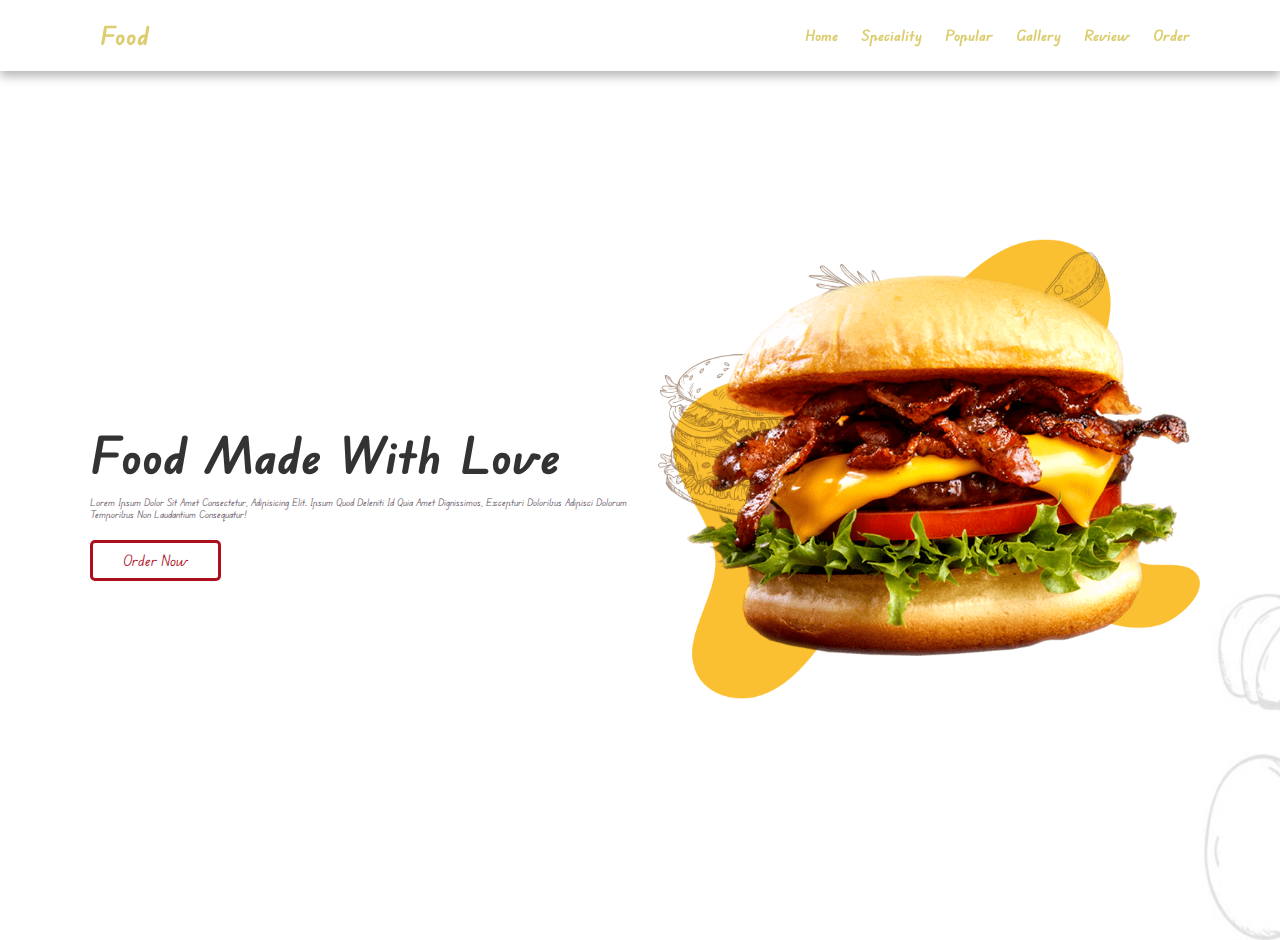
==== index.html @ 442e2ee8 "add home section" ====
<!DOCTYPE html>
<html lang="en">

<head>
    <meta charset="UTF-8">
    <meta http-equiv="X-UA-Compatible" content="IE=edge">
    <meta name="viewport" content="width=device-width, initial-scale=1.0">
    <title>Restaurant</title>
    <!-- css -->
    <link rel="stylesheet" href="./style.css">
    <!-- font awesome -->
    <link rel="stylesheet" href="https://cdnjs.cloudflare.com/ajax/libs/font-awesome/6.1.2/css/all.min.css"
        integrity="sha512-1sCRPdkRXhBV2PBLUdRb4tMg1w2YPf37qatUFeS7zlBy7jJI8Lf4VHwWfZZfpXtYSLy85pkm9GaYVYMfw5BC1A=="
        crossorigin="anonymous" referrerpolicy="no-referrer" />
</head>

<body>

    <!-- header section start -->
    <header>
        <a href="#" class="logo"><i class="fas fa-utensils"> </i>Food</a>

        <div id="menu-bar" class="fas fa-bars "></div>


        <nav class="navbar">
            <a href="#home">Home</a>
            <a href="#Speciality">Speciality</a>
            <a href="#popular">Popular</a>
            <a href="#gallery">Gallery</a>
            <a href="#review">Review</a>
            <a href="#order">Order</a>
        </nav>

    </header>

    <!-- header section end -->
    <!-- home section start -->
    <section class="home" id="home">
        <div class="content">
            <h3>Food Made With Love</h3>
            <p>Lorem ipsum dolor sit amet consectetur, adipisicing elit. Ipsum quod deleniti id quia amet dignissimos,
                excepturi doloribus adipisci dolorum temporibus non laudantium consequatur!</p>
            <a href="#" class="btn">Order Now</a>
        </div>
        <div class="image">
            <img src="./images/home-img.png" alt="Hamberger">
        </div>
    </section>
    <!-- home section end -->
    <script src="./main.js"></script>
</body>

</html>
---- style.css ----
@import url("https://fonts.googleapis.com/css2?family=Edu+VIC+WA+NT+Beginner&display=swap");

:root {
  --red: #ad0e1e;
}

* {
  font-family: "Edu VIC WA NT Beginner", cursive;
  margin: 0;
  padding: 0;
  box-sizing: 0;
  text-decoration: none;
  text-transform: capitalize;
  transition: all 0.5s ease-in-out;
}

*::selection {
  background: var(--red);
  color: #c5c5c5;
}

html {
  font-size: 62.5%;
  overflow-x: hidden;
  scroll-behavior: smooth;
  scroll-padding-top: 5rem;
}

body {
  background: #f0f0f0;
}
section {
  padding: 2rem 7%;
}

.btn {
  display: inline-block;
  padding: 0.8rem 3rem;
  border: 0.3rem solid var(--red);
  color: var(--red);
  cursor: pointer;
  font-size: 1.5rem;
  border-radius: 0.5rem;
  position: relative;
  overflow: hidden;
  z-index: 0;
  margin-top: 1rem;
}

.btn::before {
  content: "";
  position: absolute;
  top: 0;
  right: 0;
  width: 0%;
  height: 100%;
  background: var(--red);
  transition: 0.3s linear;
  z-index: -1;
}

.btn:hover::before {
  width: 100%;
  left: 0;
}

.btn:hover {
  color: rgb(220, 206, 112);
}

header {
  position: fixed;
  top: 0;
  left: 0;
  right: 0;
  z-index: 7;
  display: flex;
  align-items: center;
  justify-content: space-between;
  background: #fff;
  padding: 2rem 7%;
  box-shadow: 0 0.5rem 1rem rgba(0, 0, 0, 0.3);
}

header .logo {
  font-size: 2.5rem;
  font-weight: 800;
  color: rgb(220, 206, 112);
}

header .logo i {
  padding-right: 1rem;
  color: var(--red);
}

header .navbar a {
  font-size: 1.5rem;
  margin-left: 2rem;
  font-weight: 900;
  color: rgb(220, 206, 112);
}

header .navbar a:hover {
  color: var(--red);
}

#menu-bar {
  font-size: 3rem;
  cursor: pointer;
  color: #363636;
  border: 0.1rem solid #666;
  border-radius: 0.3rem;
  padding: 0.1rem 0.2rem;
  display: none;
}

.home {
  display: flex;
  flex-wrap: wrap;
  gap: 1.5rem;
  min-height: 100vh;
  align-items: center;
  background: url(./images/home-bg.jpg) no-repeat;
  background-size: cover;
  background-position: center;
}

.home .content {
  flex: 1 1 40rem;
  padding-top: 6.5rem;
}

.home .image {
  flex: 1 1 40rem;
}

.home .image img {
  width: 100%;
  padding: 1rem;
  animation: float 1.5s linear infinite;
}

@keyframes float {
  0%,
  100% {
    transform: translateY(0rem);
  }
  50% {
    transform: translateY(4rem);
  }
}
.home .content h3 {
  font-size: 5rem;
  color: #333;
}
.home .content p {
  font-size: 1.5 rem;
  color: #656;
  padding: 1rem 0;
}

/* dark mnue start*/
.bg-black {
  background: #333 !important;
}

/* dark mnue start*/

/* media queries */
@media (max-width: 991px) {
  html {
    font-size: 55%;
  }
  header {
    padding: 2rem;
  }
  selection {
    padding: 2rem;
  }
}
@media (max-width: 768px) {
  #menu-bar {
    display: initial;
  }
  header .navbar {
    position: absolute;
    top: 100%;
    left: 0;
    right: 0;
    background: #b7b7b7;
    border-top: 0.1rem solid rgba(245, 245, 245, 0.3);
    clip-path: polygon(0 0, 100% 0, 100% 0, 0 0);
  }
  header .navbar.active {
    clip-path: polygon(0 0, 100% 0, 100% 100%, 0% 100%);
  }
  header .navbar a {
    margin: 1.5rem;
    padding: 1.5rem;
    display: block;
    border: 0.2rem solid rgba(0, 0, 0, 0.3);
    border-left: 0.5rem solid var(--red);
    background: #fff;
  }
}

@media (max-width: 400px) {
  html {
    font-size: 50%;
  }
}
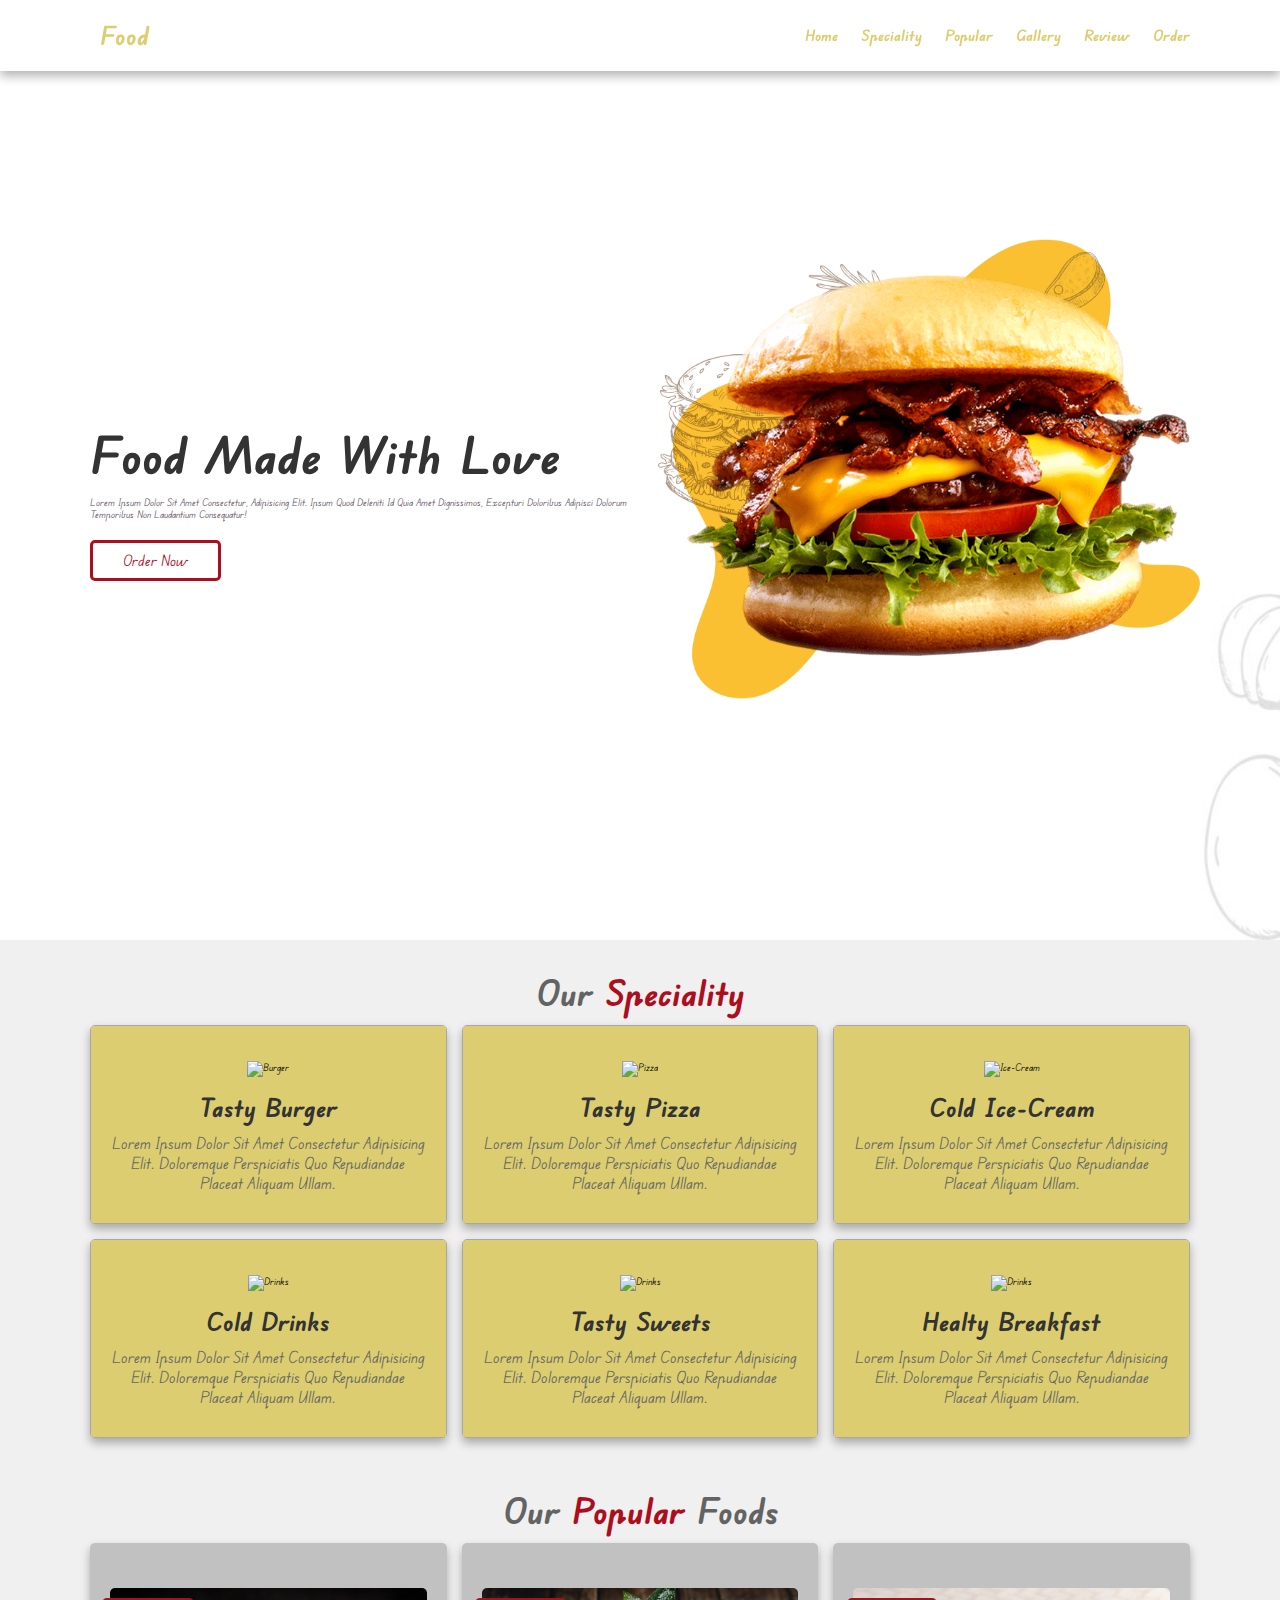
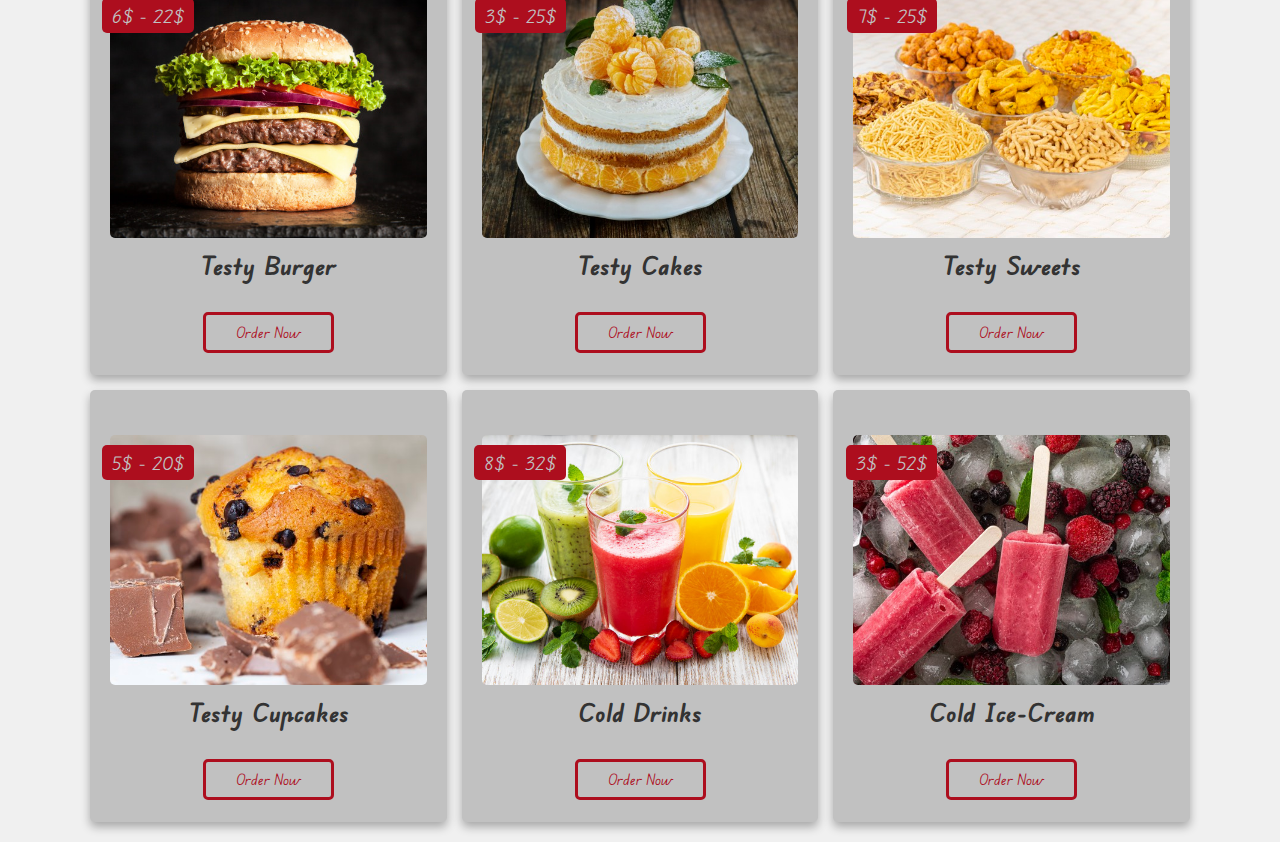
==== commit be68a802: "add popular and image 's" ====
--- a/index.html
+++ b/index.html
@@ -30,6 +30,7 @@
             <a href="#gallery">Gallery</a>
             <a href="#review">Review</a>
             <a href="#order">Order</a>
+            <!-- <a href="#order">Resepi</a> -->
         </nav>
 
     </header>
@@ -48,6 +49,157 @@
         </div>
     </section>
     <!-- home section end -->
+    <!-- Speciality section start -->
+    <section class="Speciality" id="Speciality">
+        <h1 class="heading">Our <span>Speciality</span></h1>
+        <div class="box-container">
+            <div class="box">
+                <img class="image" src="./images/s-img-1.jpg" alt="Burger">
+                <div class="content">
+                    <img src="./images/s-1.png" alt="Burger">
+                    <h3>Tasty Burger</h3>
+                    <p>Lorem ipsum dolor sit amet consectetur adipisicing elit. Doloremque perspiciatis quo repudiandae
+                        placeat aliquam ullam.</p>
+                </div>
+            </div>
+            <div class="box">
+                <img class="image" src="./images/s-img-2.jpg" alt="Pizza">
+                <div class="content">
+                    <img src="./images/s-2.png" alt="Pizza">
+                    <h3>Tasty Pizza</h3>
+                    <p>Lorem ipsum dolor sit amet consectetur adipisicing elit. Doloremque perspiciatis quo repudiandae
+                        placeat aliquam ullam.</p>
+                </div>
+            </div>
+            <div class="box">
+                <img class="image" src="./images/s-img-3.jpg" alt="Ice-Cream">
+                <div class="content">
+                    <img src="./images/s-3.png" alt="Ice-Cream">
+                    <h3>Cold Ice-Cream</h3>
+                    <p>Lorem ipsum dolor sit amet consectetur adipisicing elit. Doloremque perspiciatis quo repudiandae
+                        placeat aliquam ullam.</p>
+                </div>
+            </div>
+            <div class="box">
+                <img class="image" src="./images/s-img-4.jpg" alt="Drinks">
+                <div class="content">
+                    <img src="./images/s-4.png" alt="Drinks">
+                    <h3>Cold Drinks</h3>
+                    <p>Lorem ipsum dolor sit amet consectetur adipisicing elit. Doloremque perspiciatis quo repudiandae
+                        placeat aliquam ullam.</p>
+                </div>
+            </div>
+            <div class="box">
+                <img class="image" src="./images/s-img-5.jpg" alt="Drinks">
+                <div class="content">
+                    <img src="./images/s-5.png" alt="Drinks">
+                    <h3>Tasty Sweets</h3>
+                    <p>Lorem ipsum dolor sit amet consectetur adipisicing elit. Doloremque perspiciatis quo
+                        repudiandae
+                        placeat aliquam ullam.</p>
+                </div>
+            </div>
+            <div class="box">
+                <img class="image" src="./images/s-img-6.jpg" alt="Drinks">
+                <div class="content">
+                    <img src="./images/s-6.png" alt="Drinks">
+                    <h3>Healty Breakfast</h3>
+                    <p>Lorem ipsum dolor sit amet consectetur adipisicing elit. Doloremque perspiciatis quo
+                        repudiandae
+                        placeat aliquam ullam.</p>
+                </div>
+            </div>
+
+    </section>
+    <!-- Speciality section end -->
+    <!-- Popular section start -->
+
+    <section class="popular" id="pupolar">
+        <h1 class="heading"> Our <span> Popular </span> Foods</h1>
+        <div class="box-container">
+            <div class="box">
+                <span class="price"> 6$ - 22$</span>
+                <img src="./images/p-1.jpg" alt="Burger">
+                <h3>Testy Burger</h3>
+                <div class="stars">
+                    <i class="fas fa-star"></i>
+                    <i class="fas fa-star"></i>
+                    <i class="fas fa-star"></i>
+                    <i class="far fa-star"></i>
+                    <i class="far fa-star"></i>
+                </div>
+                <a href="#" class="btn">Order Now</a>
+            </div>
+            <div class="box">
+                <span class="price"> 3$ - 25$</span>
+                <img src="./images/p-2.jpg" alt="Burger">
+                <h3>Testy Cakes</h3>
+                <div class="stars">
+                    <i class="fas fa-star"></i>
+                    <i class="fas fa-star"></i>
+                    <i class="fas fa-star"></i>
+                    <i class="fas fa-star"></i>
+                    <i class="fas fa-star"></i>
+                </div>
+                <a href="#" class="btn">Order Now</a>
+            </div>
+            <div class="box">
+                <span class="price"> 7$ - 25$</span>
+                <img src="./images/p-3.jpg" alt="Burger">
+                <h3>Testy Sweets</h3>
+                <div class="stars">
+                    <i class="fas fa-star"></i>
+                    <i class="fas fa-star"></i>
+                    <i class="fas fa-star"></i>
+                    <i class="fas fa-star"></i>
+                    <i class="far fa-star"></i>
+                </div>
+                <a href="#" class="btn">Order Now</a>
+            </div>
+            <div class="box">
+                <span class="price"> 5$ - 20$</span>
+                <img src="./images/p-4.jpg" alt="Burger">
+                <h3>Testy Cupcakes</h3>
+                <div class="stars">
+                    <i class="fas fa-star"></i>
+                    <i class="fas fa-star"></i>
+                    <i class="fas fa-star"></i>
+                    <i class="fas fa-star"></i>
+                    <i class="far fa-star"></i>
+                </div>
+                <a href="#" class="btn">Order Now</a>
+            </div>
+            <div class="box">
+                <span class="price"> 8$ - 32$</span>
+                <img src="./images/p-5.jpg" alt="Burger">
+                <h3>Cold Drinks</h3>
+                <div class="stars">
+                    <i class="fas fa-star"></i>
+                    <i class="fas fa-star"></i>
+                    <i class="fas fa-star"></i>
+                    <i class="fas fa-star"></i>
+                    <i class="fas fa-star"></i>
+                </div>
+                <a href="#" class="btn">Order Now</a>
+            </div>
+            <div class="box">
+                <span class="price"> 3$ - 52$</span>
+                <img src="./images/p-6.jpg" alt="Burger">
+                <h3>Cold Ice-cream</h3>
+                <div class="stars">
+                    <i class="fas fa-star"></i>
+                    <i class="fas fa-star"></i>
+                    <i class="fas fa-star"></i>
+                    <i class="fas fa-star"></i>
+                    <i class="fas fa-star"></i>
+                </div>
+                <a href="#" class="btn">Order Now</a>
+            </div>
+        </div>
+    </section>
+
+
+    <!-- Popular section end -->
     <script src="./main.js"></script>
 </body>
 
--- a/style.css
+++ b/style.css
@@ -33,6 +33,16 @@
   padding: 2rem 7%;
 }
 
+.heading {
+  text-align: center;
+  font-size: 3.5rem;
+  padding: 1rem;
+  color: #636363;
+}
+
+.heading span {
+  color: var(--red);
+}
 .btn {
   display: inline-block;
   padding: 0.8rem 3rem;
@@ -166,6 +176,104 @@
 
 /* dark mnue start*/
 
+.Speciality .box-container {
+  display: flex;
+  flex-wrap: wrap;
+  gap: 1.5em;
+}
+
+.Speciality .box-container .box {
+  flex: 1 1 30rem;
+  position: relative;
+  overflow: hidden;
+  box-shadow: 0 0.5rem 1rem rgba(0, 0, 0, 0.3);
+  border: 0.1rem solid rgba(0, 0, 0, 0.3);
+  cursor: pointer;
+  border-radius: 0.5rem;
+}
+
+.Speciality .box-container .box .image {
+  height: 100%;
+  width: 100%;
+  object-fit: cover;
+  position: absolute;
+  top: -100%;
+  left: 0;
+}
+
+.Speciality .box-container .box .content {
+  text-align: center;
+  background: rgb(220, 206, 112);
+  padding: 2rem;
+}
+
+.Speciality .box-container .box .content img {
+  margin: 1.5rem 0;
+}
+
+.Speciality .box-container .box .content h3 {
+  font-size: 2.5rem;
+  color: #333;
+}
+
+.Speciality .box-container .box .content p {
+  font-size: 1.6rem;
+  color: #666;
+  padding: 1rem 0;
+}
+
+.Speciality .box-container .box:hover .image {
+  top: 0;
+}
+
+.Speciality .box-container .box:hover .content {
+  transform: translateY(100%);
+}
+
+.popular .box-container {
+  display: flex;
+  flex-wrap: wrap;
+  gap: 1.5rem;
+}
+
+.popular .box-container .box {
+  padding: 2rem;
+  background: #c1c1c1;
+  box-shadow: 0 0.5rem 1rem rgba(0, 0, 0, 0.3);
+  border-radius: 0.5rem;
+  text-align: center;
+  flex: 1 1 30rem;
+}
+
+.popular .box-container .box img {
+  height: 25rem;
+  object-fit: cover;
+  width: 100%;
+  border-radius: 0.5rem;
+}
+
+.popular .box-container .box .price {
+  position: relative;
+  top: 4rem;
+  left: -12rem;
+  background-color: var(--red);
+  color: #c1c1c1;
+  font-size: 2rem;
+  padding: 0.5rem 1rem;
+  border-radius: 0.5rem;
+}
+
+.popular .box-container .box h3 {
+  color: #333;
+  font-size: 2.5rem;
+  padding-top: 1rem;
+}
+
+.popular .box-container .box .stars .fas {
+  color: gold;
+  font-size: 1.7rem;
+  padding: 1rem 0.1rem;
+}
 /* media queries */
 @media (max-width: 991px) {
   html {
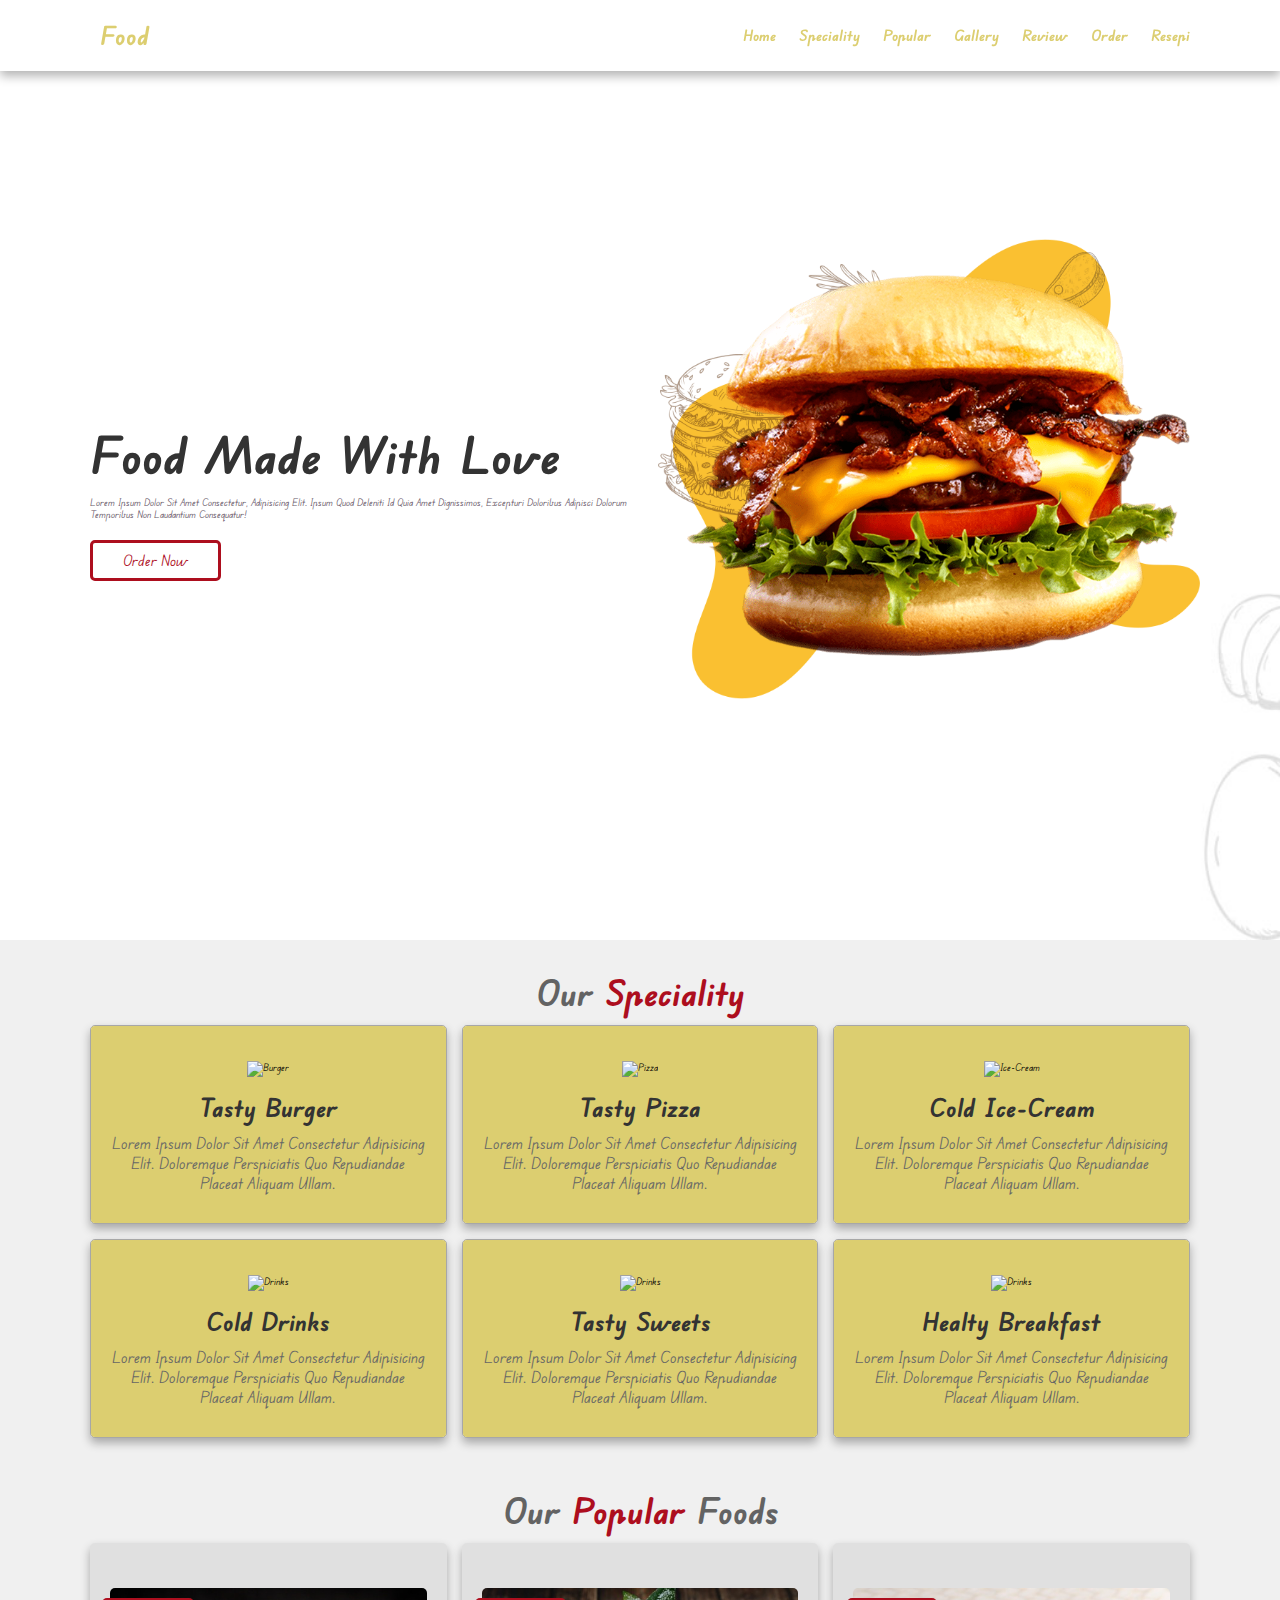
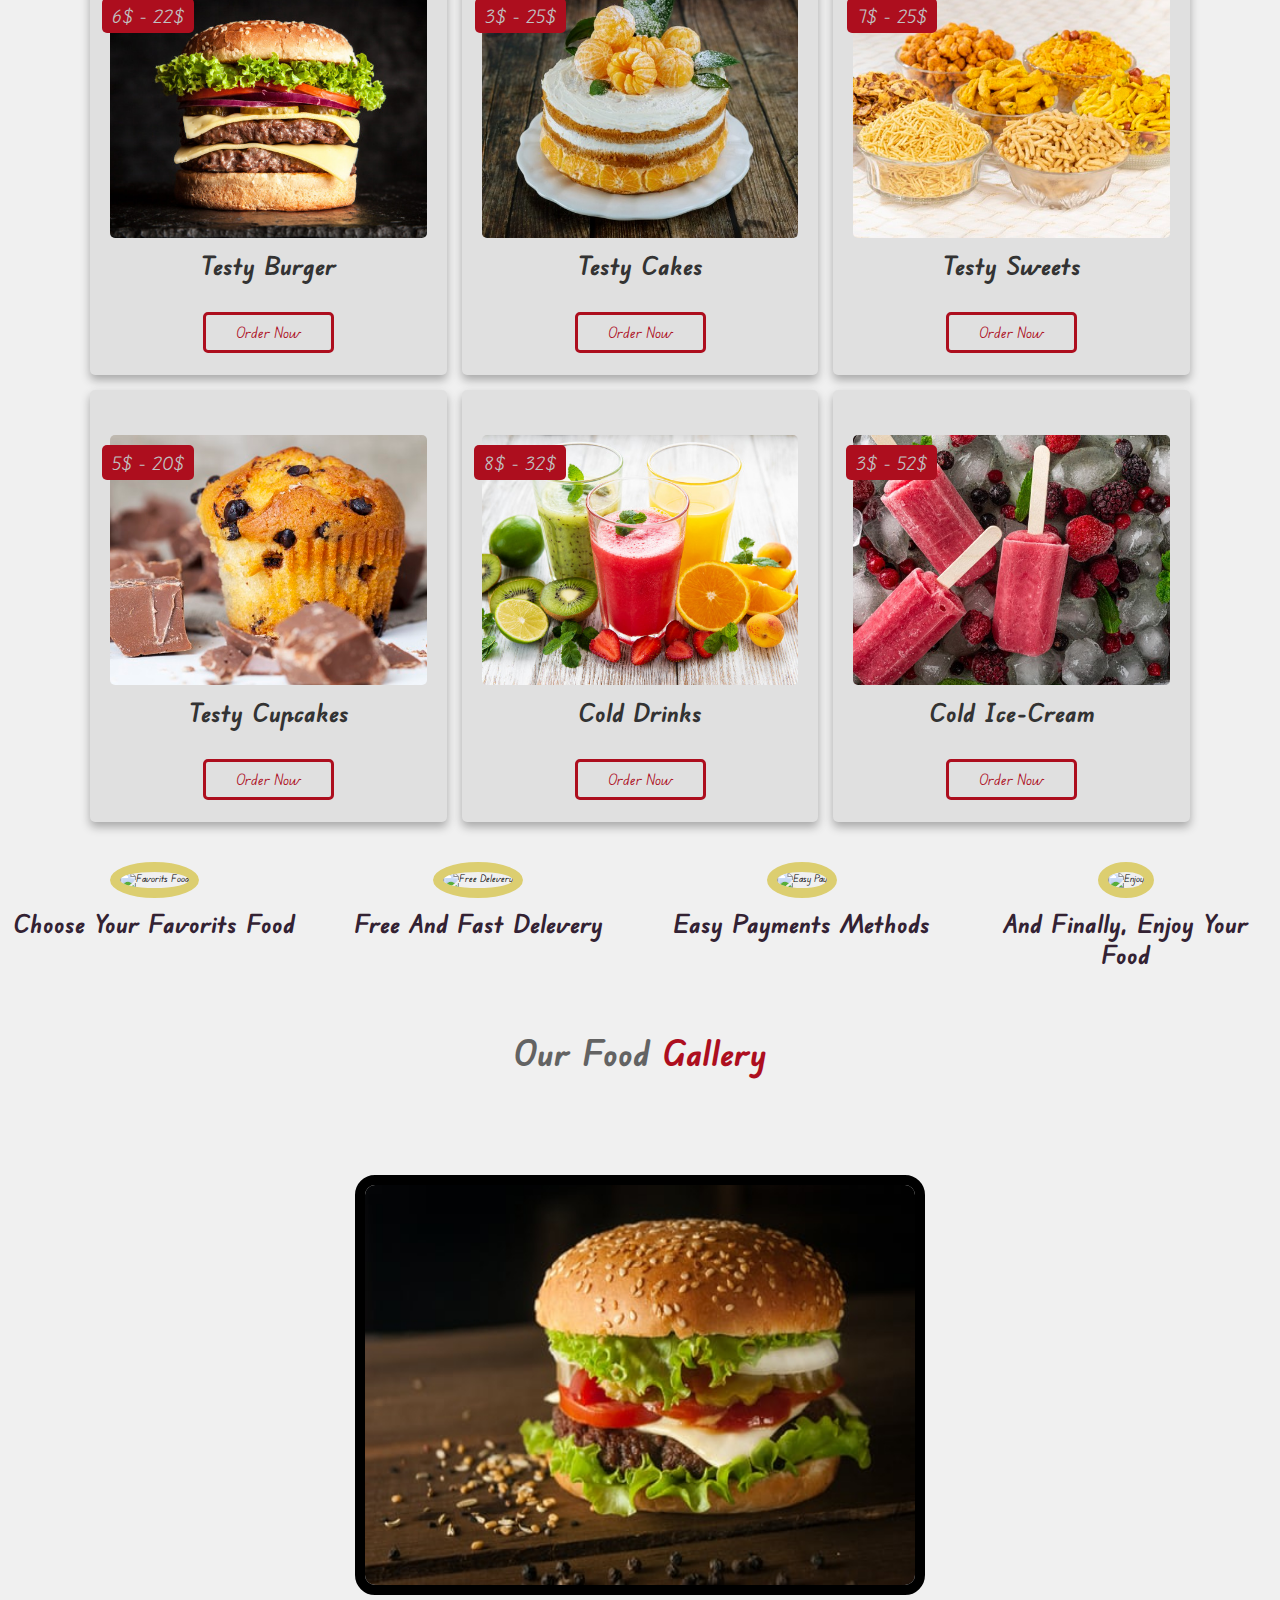
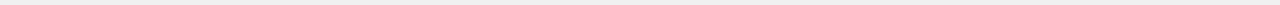
==== commit dcc86f6b: "Merge pull request #6 from mehdisheikhbaqeri/gallery" ====
--- a/index.html
+++ b/index.html
@@ -30,7 +30,7 @@
             <a href="#gallery">Gallery</a>
             <a href="#review">Review</a>
             <a href="#order">Order</a>
-            <!-- <a href="#order">Resepi</a> -->
+            <a href="#resepi">Resepi</a>
         </nav>
 
     </header>
@@ -197,9 +197,48 @@
             </div>
         </div>
     </section>
-
-
     <!-- Popular section end -->
+    <!-- steps section starts -->
+    <section class="steps">
+        <div class="box">
+            <img src="./images/step-1.jpg" alt="Favorits Food">
+            <h3>Choose Your Favorits Food</h3>
+        </div>
+        <div class="box">
+            <img src="./images/step-2.jpg" alt="Free Delevery">
+            <h3>Free and Fast Delevery</h3>
+        </div>
+        <div class="box">
+            <img src="./images/step-3.jpg" alt="Easy Pay">
+            <h3>Easy Payments methods</h3>
+        </div>
+        <div class="box">
+            <img src="./images/step-4.jpg" alt="Enjoy">
+            <h3>And Finally, Enjoy Your Food</h3>
+        </div>
+    </section>
+
+    <!-- steps section end -->
+    <!-- Gallery section start  -->
+
+    <section class="gallery" id="gallery">
+        <div class="box-slider">
+            <h1 class="heading"> Our Food<span> Gallery</span></h1>
+            <div class="content">
+                <div class="container-slider">
+                    <div class="slider">
+                        <div class="slider-item active">
+                            <img src="./images/g-1.jpg" class=" Gallery" />
+                        </div>
+                        <button type="button" class="prev"><i class="fas fa-chevron-left"></i></button>
+                        <button type="button" class="next"><i class="fas fa-chevron-right"></i></button>
+                    </div>
+                </div>
+            </div>
+        </div>
+    </section>
+
+    <!-- Gallery section end  -->
     <script src="./main.js"></script>
 </body>
 
--- a/style.css
+++ b/style.css
@@ -238,7 +238,7 @@
 
 .popular .box-container .box {
   padding: 2rem;
-  background: #c1c1c1;
+  background: rgb(224, 224, 224);
   box-shadow: 0 0.5rem 1rem rgba(0, 0, 0, 0.3);
   border-radius: 0.5rem;
   text-align: center;
@@ -274,6 +274,101 @@
   font-size: 1.7rem;
   padding: 1rem 0.1rem;
 }
+
+.steps {
+  display: flex;
+  flex-wrap: wrap;
+  gap: 1.5rem;
+  padding: 1rem 0;
+}
+
+.steps .box {
+  flex: 1 1 25rem;
+  padding: 1rem;
+  text-align: center;
+}
+
+.steps .box img {
+  border-radius: 50%;
+  border: 1rem solid rgb(220, 206, 112);
+}
+
+.steps .box h3 {
+  font-size: 2.5rem;
+  color: #323;
+  padding: 1rem 0;
+}
+
+.container-slider {
+  width: 100%;
+  height: 50rem;
+  display: flex;
+  justify-content: center;
+}
+
+.slider {
+  width: 50%;
+  height: 80%;
+  display: flex;
+  position: relative;
+  z-index: 3;
+  top: 20%;
+  border-radius: 10px;
+  outline: 10px solid rgb(0, 0, 0);
+  overflow: hidden;
+}
+.slider-item,
+.slider-item img {
+  width: 100%;
+  height: 100%;
+  border-radius: 4px;
+}
+
+.slider-item {
+  display: none;
+  animation: fade 230ms;
+}
+@keyframes fade {
+  0% {
+    opacity: 0;
+    transform: scale(1.5, 1.5);
+  }
+  100% {
+    opacity: 1;
+    transform: scale(1);
+  }
+}
+
+.active {
+  display: block;
+}
+.prev,
+.next {
+  position: absolute;
+  z-index: 10;
+  height: 100%;
+  width: 40px;
+  background-color: transparent;
+  font-size: 23px;
+  color: rgba(255, 255, 255, 0.5);
+  border: none;
+  outline: none;
+  transition: all 230ms ease;
+  cursor: pointer;
+}
+.prev:hover {
+  background-color: rgba(255, 255, 255, 0.01);
+}
+.next:hover {
+  background-color: rgba(255, 255, 255, 0.15);
+}
+.prev {
+  left: 0;
+}
+.next {
+  right: 0;
+}
+
 /* media queries */
 @media (max-width: 991px) {
   html {
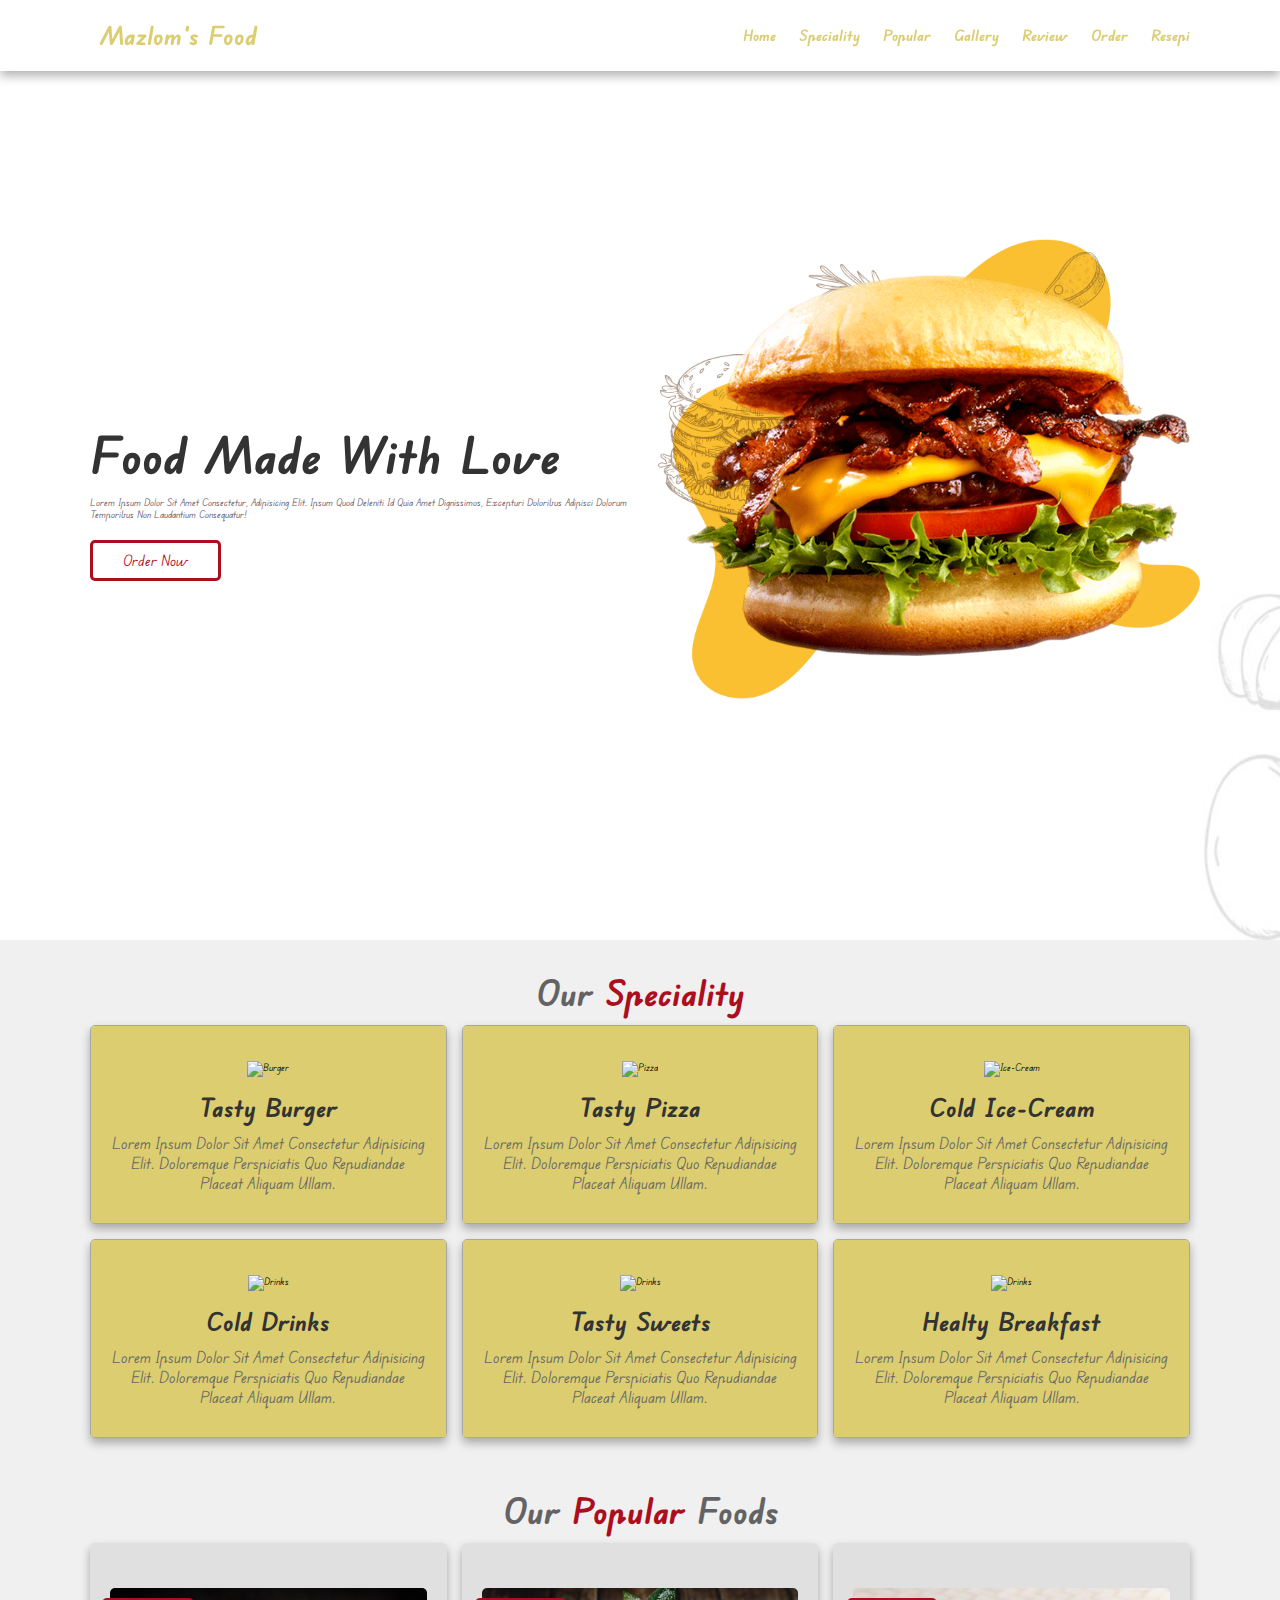
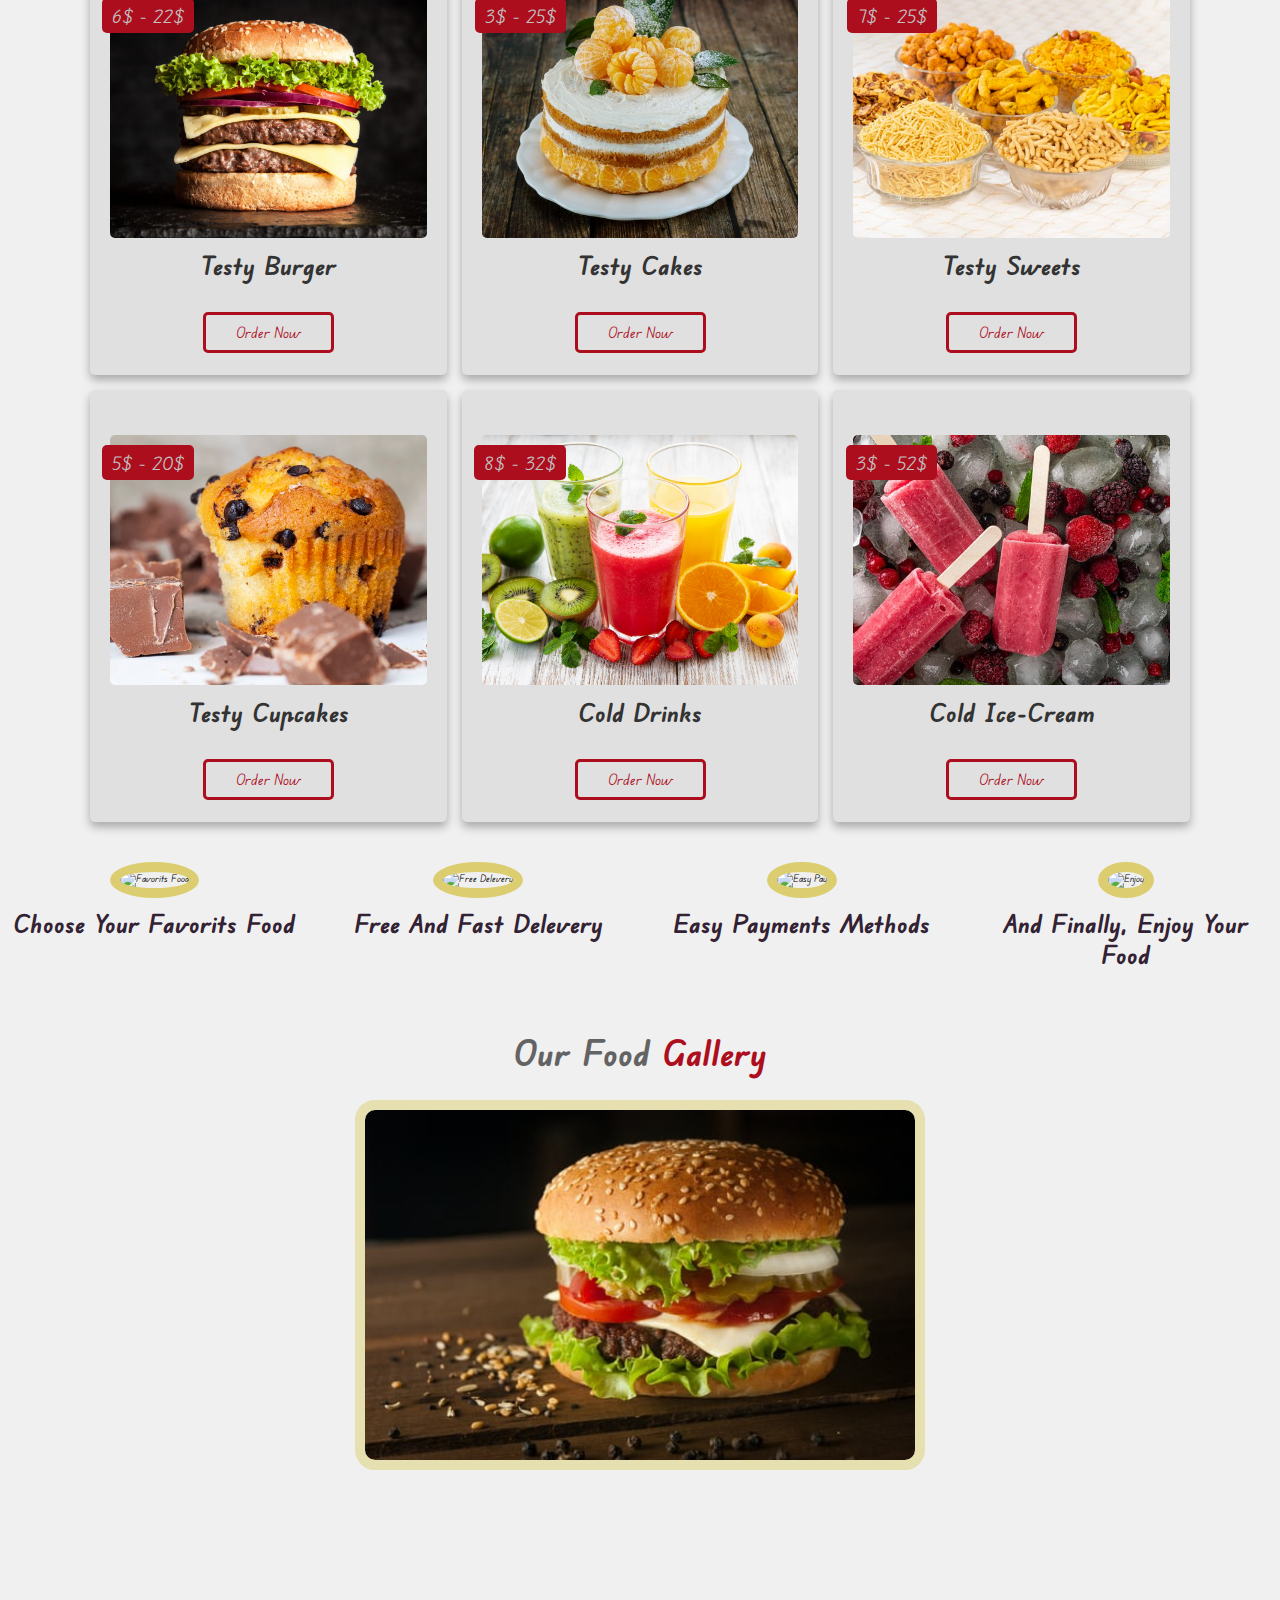
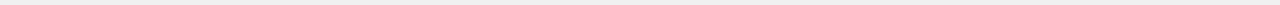
==== commit a3c74cfe: "edit" ====
--- a/index.html
+++ b/index.html
@@ -18,7 +18,7 @@
 
     <!-- header section start -->
     <header>
-        <a href="#" class="logo"><i class="fas fa-utensils"> </i>Food</a>
+        <a href="#" class="logo"><i class="fas fa-utensils"> </i>Mazlom's Food</a>
 
         <div id="menu-bar" class="fas fa-bars "></div>
 
@@ -26,7 +26,7 @@
         <nav class="navbar">
             <a href="#home">Home</a>
             <a href="#Speciality">Speciality</a>
-            <a href="#popular">Popular</a>
+            <a href="#pupolar">Popular</a>
             <a href="#gallery">Gallery</a>
             <a href="#review">Review</a>
             <a href="#order">Order</a>
--- a/style.css
+++ b/style.css
@@ -308,13 +308,14 @@
 
 .slider {
   width: 50%;
-  height: 80%;
+  height: 70%;
   display: flex;
   position: relative;
+
   z-index: 3;
-  top: 20%;
+  top: 5%;
   border-radius: 10px;
-  outline: 10px solid rgb(0, 0, 0);
+  outline: 10px solid rgba(220, 206, 112, 0.5);
   overflow: hidden;
 }
 .slider-item,
@@ -356,10 +357,9 @@
   transition: all 230ms ease;
   cursor: pointer;
 }
+
+.next:hover,
 .prev:hover {
-  background-color: rgba(255, 255, 255, 0.01);
-}
-.next:hover {
   background-color: rgba(255, 255, 255, 0.15);
 }
 .prev {
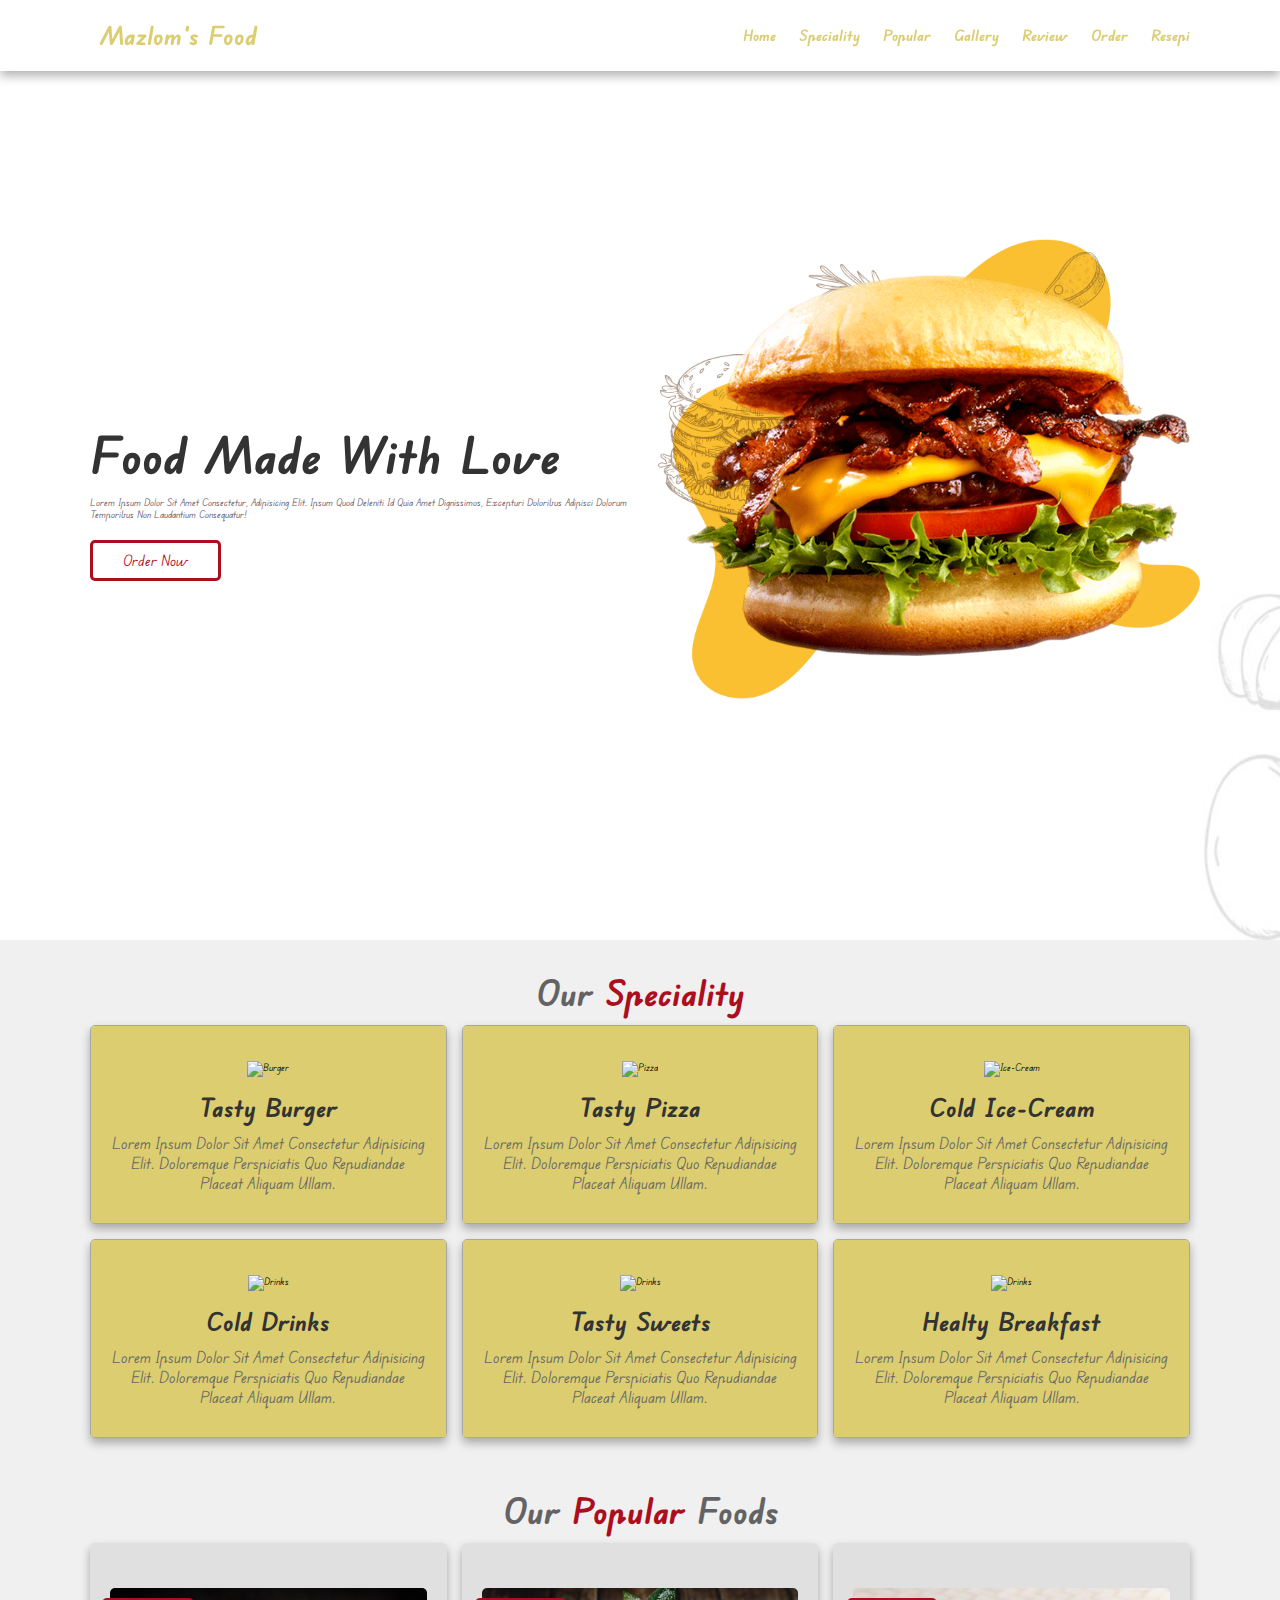
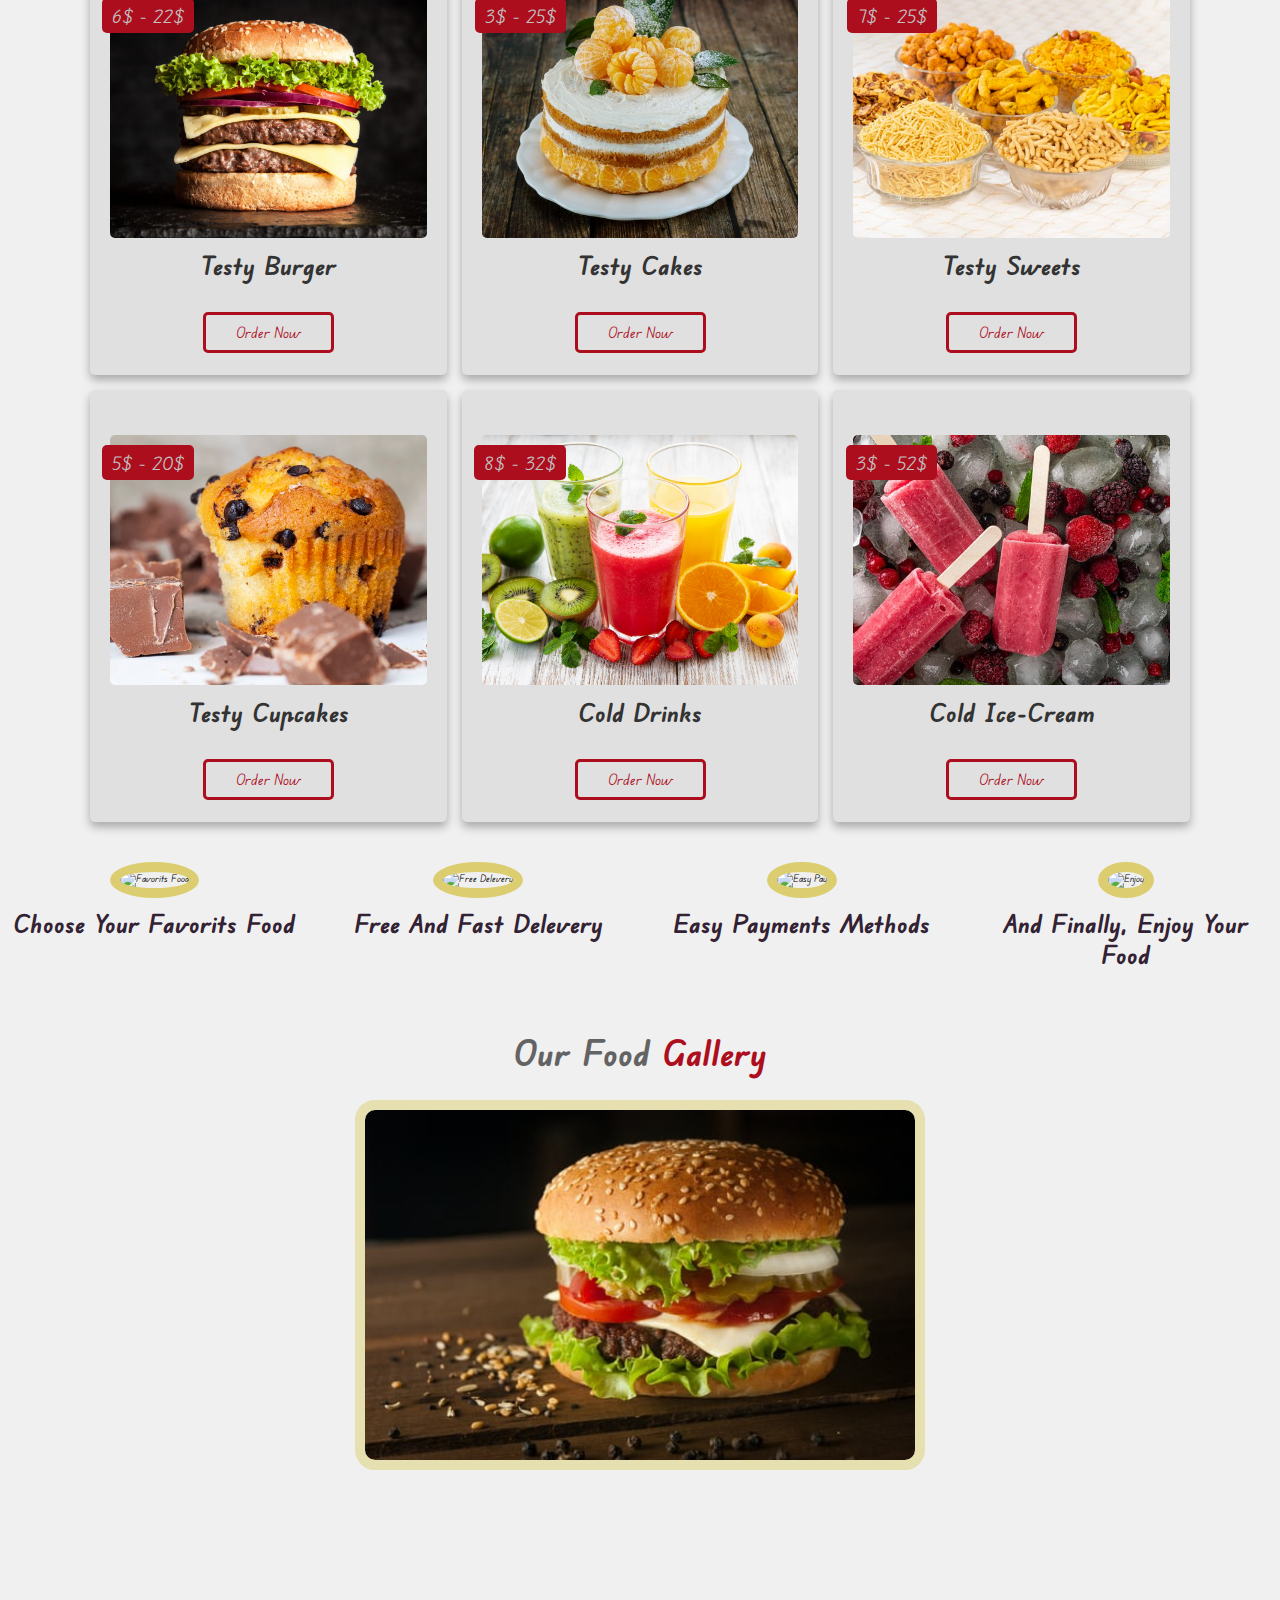
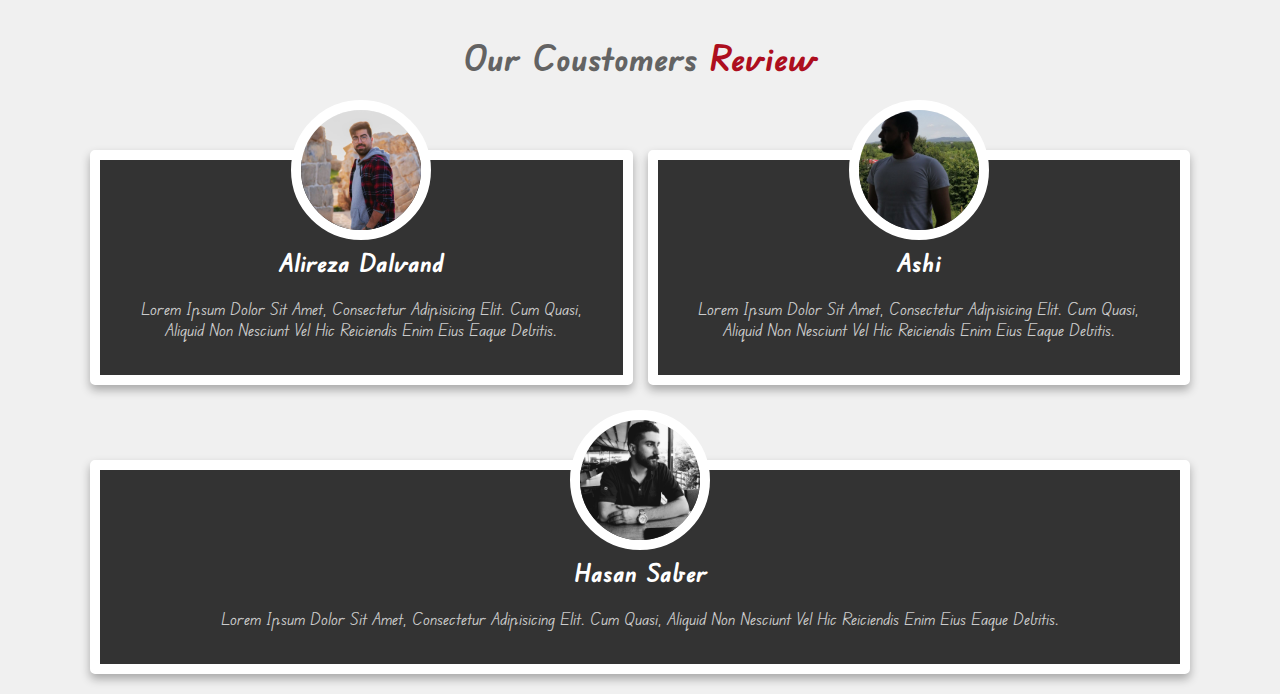
==== commit 3ae680fb: "added review section and 3 pictures" ====
--- a/index.html
+++ b/index.html
@@ -239,6 +239,57 @@
     </section>
 
     <!-- Gallery section end  -->
+    <!-- review section start -->
+    <section class="review" id="review">
+
+        <h1 class="heading"> Our Coustomers <span>Review</span></h1>
+        <div class="box-container">
+            <div class="box">
+                <img class="pic" src="./images/pic1.jpg" alt="Alireza Dalvand">
+                <h3>Alireza Dalvand</h3>
+                <div class="stars">
+                    <i class="fas fa-star"></i>
+                    <i class="fas fa-star"></i>
+                    <i class="fas fa-star"></i>
+                    <i class="fas fa-star"></i>
+                    <i class="fas fa-star"></i>
+                </div>
+                <p>Lorem ipsum dolor sit amet, consectetur adipisicing elit. Cum quasi, aliquid non nesciunt vel hic
+                    reiciendis enim eius eaque debitis.</p>
+            </div>
+            <div class="box">
+                <img class="pic" src="./images/pic2.jpg" alt="Alireza Dalvand">
+                <h3>Ashi</h3>
+                <div class="stars">
+                    <i class="fas fa-star"></i>
+                    <i class="fas fa-star"></i>
+                    <i class="fas fa-star"></i>
+                    <i class="fas fa-star"></i>
+                    <i class="fas fa-star"></i>
+                </div>
+                <p>Lorem ipsum dolor sit amet, consectetur adipisicing elit. Cum quasi, aliquid non nesciunt vel hic
+                    reiciendis enim eius eaque debitis.</p>
+            </div>
+            <div class="box">
+                <img class="pic" src="./images/pic3.jpg" alt="Alireza Dalvand">
+                <h3>Hasan Saber</h3>
+                <div class="stars">
+                    <i class="fas fa-star"></i>
+                    <i class="fas fa-star"></i>
+                    <i class="fas fa-star"></i>
+                    <i class="fas fa-star"></i>
+                    <i class="fas fa-star"></i>
+                </div>
+                <p>Lorem ipsum dolor sit amet, consectetur adipisicing elit. Cum quasi, aliquid non nesciunt vel hic
+                    reiciendis enim eius eaque debitis.</p>
+            </div>
+
+
+        </div>
+    </section>
+
+
+    <!-- review section end -->
     <script src="./main.js"></script>
 </body>
 
--- a/style.css
+++ b/style.css
@@ -369,6 +369,46 @@
   right: 0;
 }
 
+.review .box-container {
+  display: flex;
+  flex-wrap: wrap;
+  gap: 1.5rem;
+}
+
+.review .box-container .box {
+  text-align: center;
+  padding: 2rem;
+  border: 1rem solid #fff;
+  box-shadow: 0 0.5rem 1rem rgba(0, 0, 0, 0.3);
+  border-radius: 0.5rem;
+  flex: 1 1 30rem;
+  background: #333;
+  margin-top: 6rem;
+}
+
+.review .box-container .box .pic {
+  width: 12rem;
+  height: 12rem;
+  border-radius: 50%;
+  border: 1rem solid #fff;
+  margin-top: -8rem;
+  object-fit: cover;
+}
+.review .box-container .box h3 {
+  font-size: 2.5rem;
+  color: #fff;
+  padding: 0.5rem 0;
+}
+.review .box-container .box i {
+  font-size: 2rem;
+  color: var(--red);
+  padding: 0.5rem 0;
+}
+.review .box-container .box p {
+  font-size: 1.7rem;
+  color: #ccc;
+  padding: 1.5rem 0;
+}
 /* media queries */
 @media (max-width: 991px) {
   html {
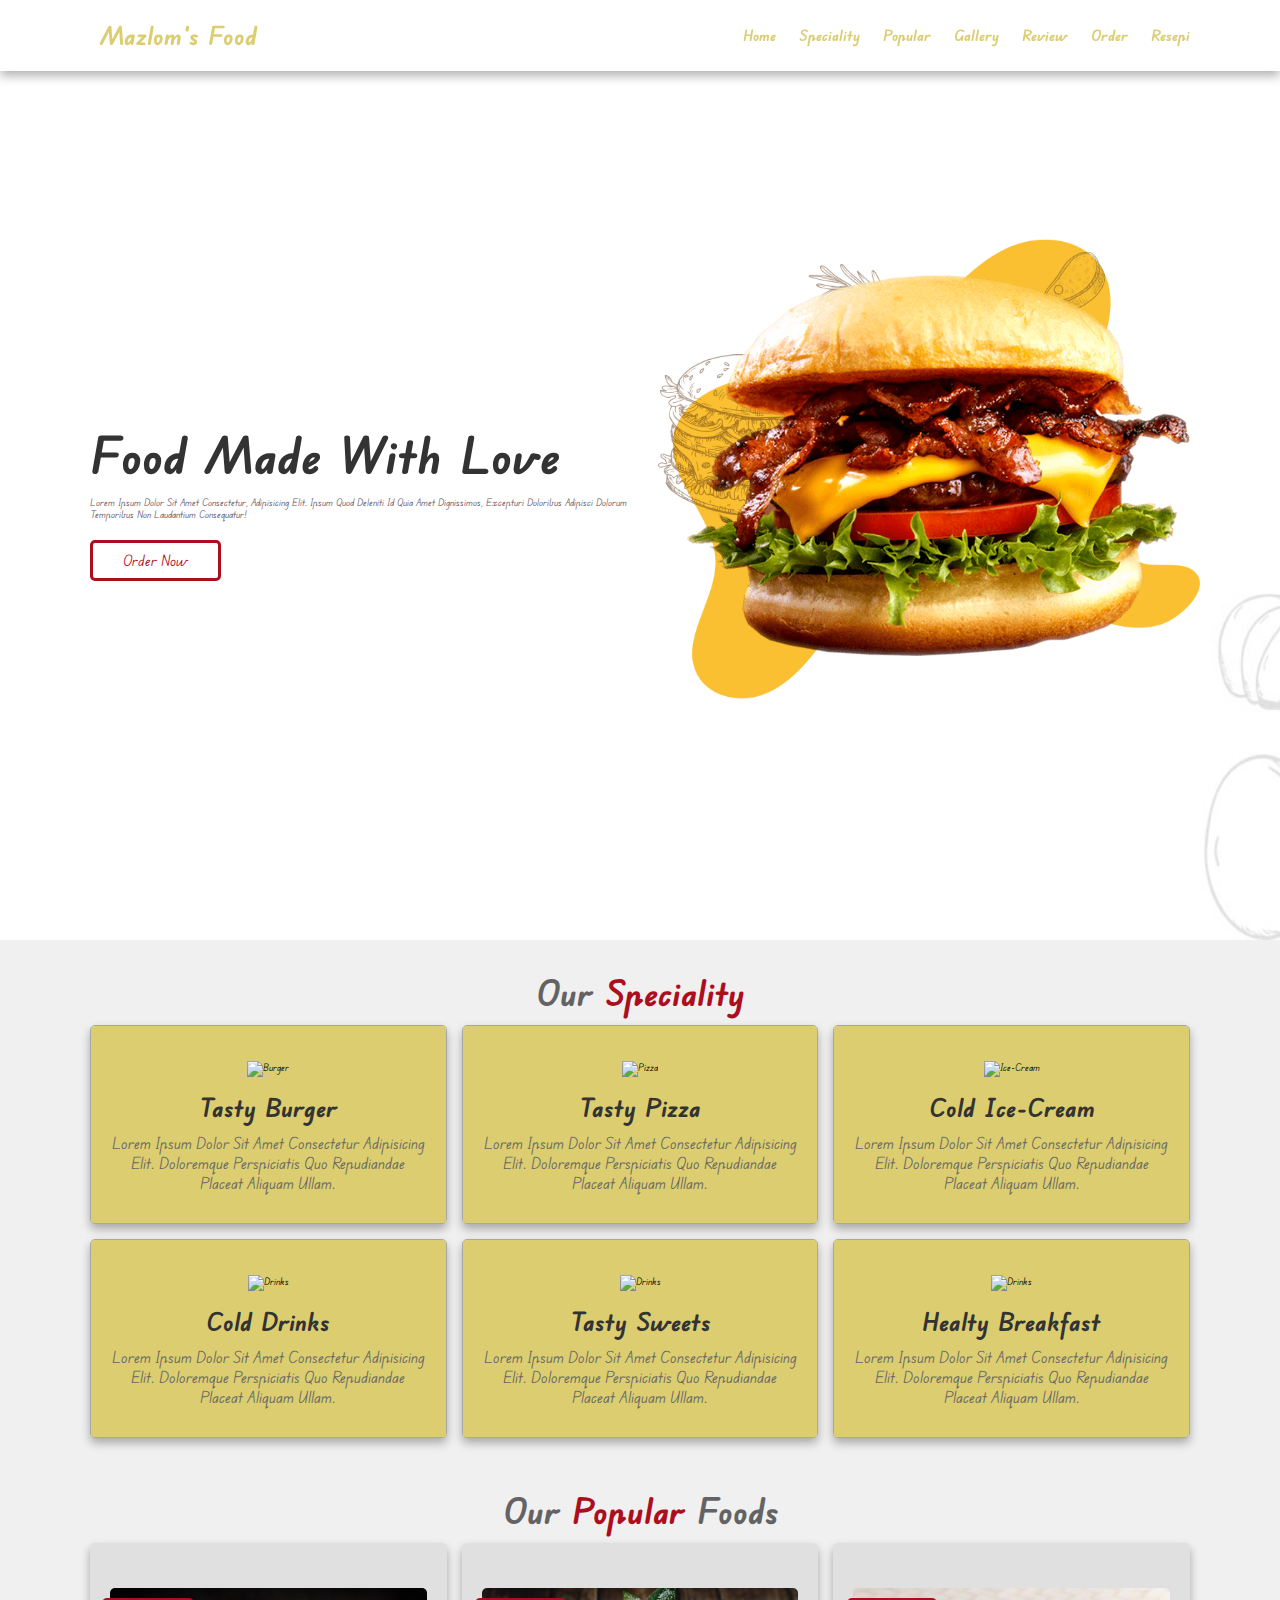
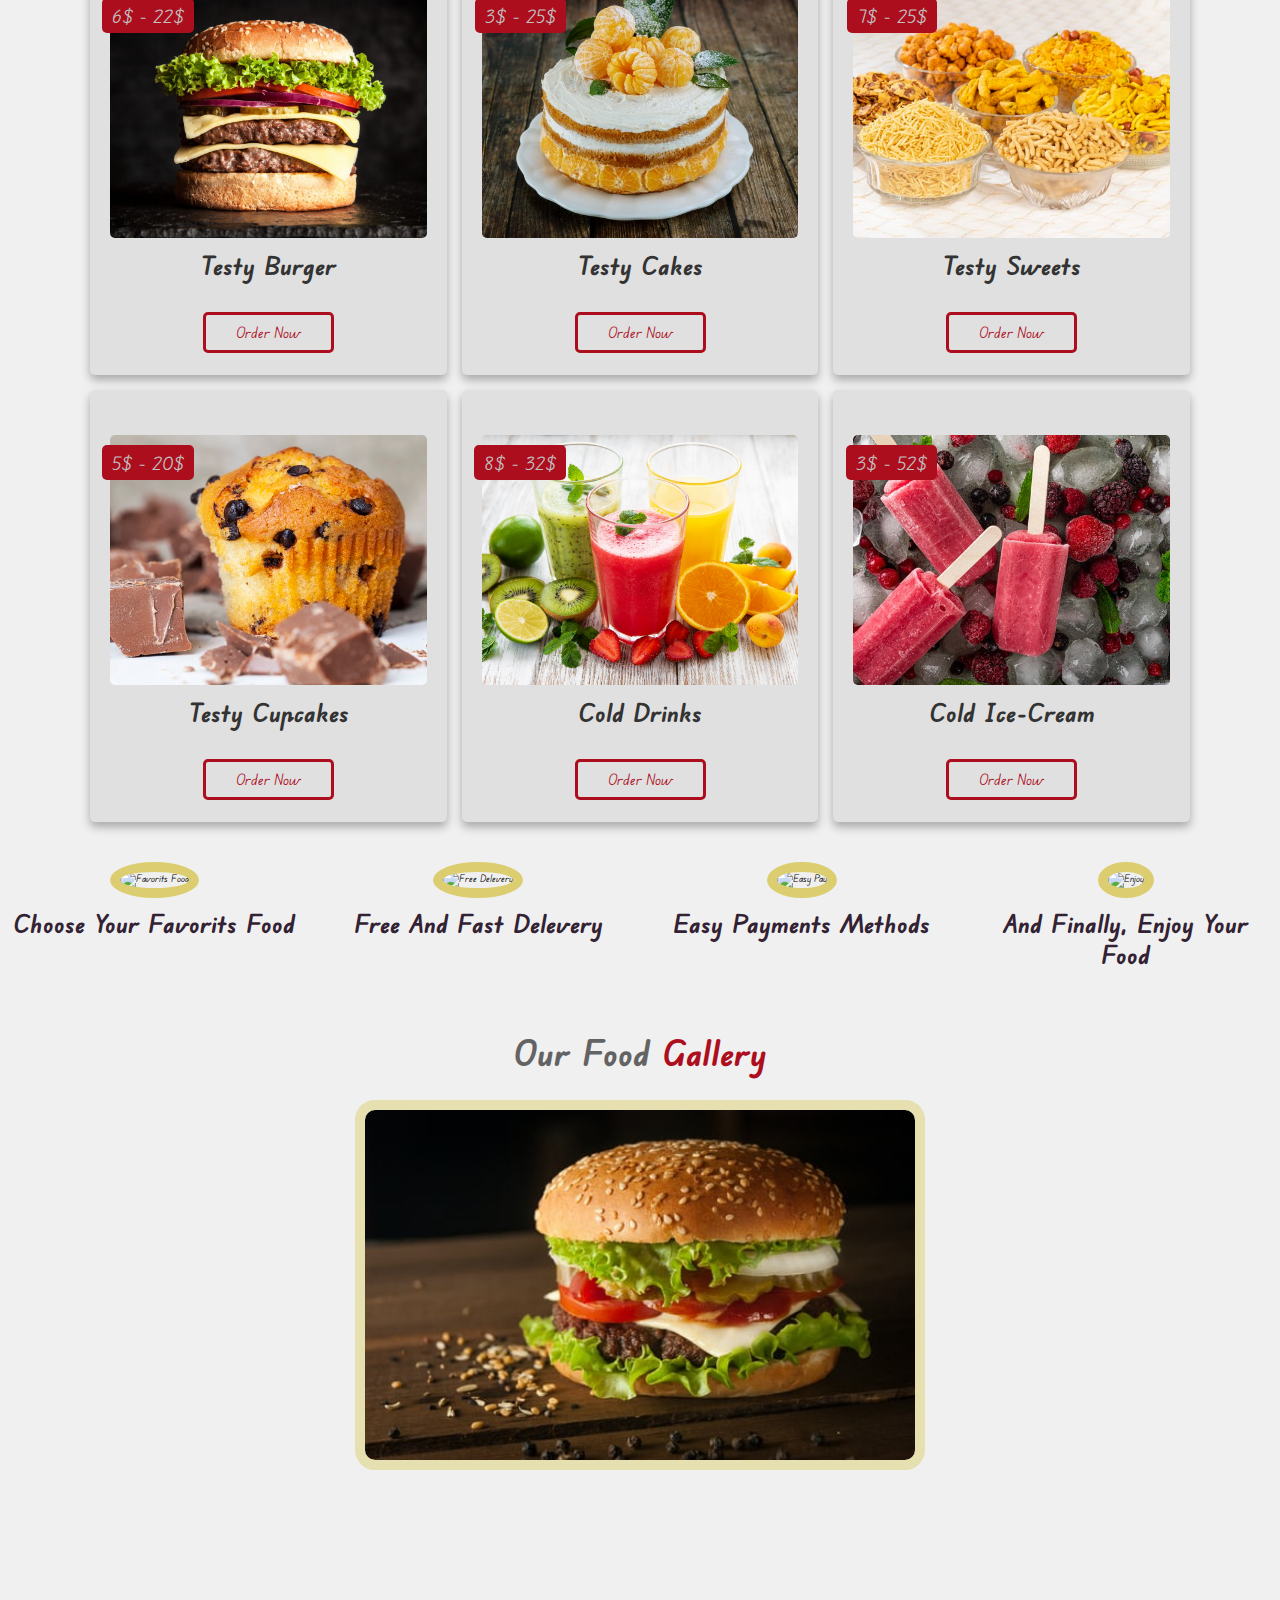
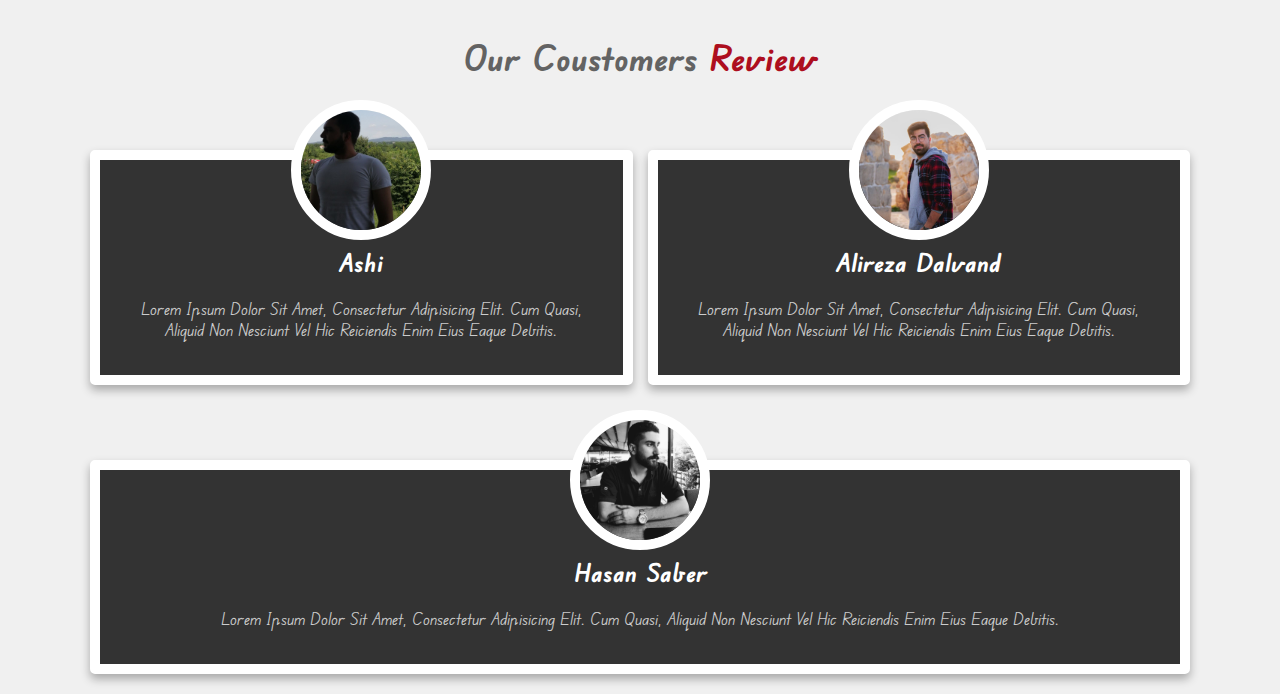
==== commit b91256f6: "edit review" ====
--- a/index.html
+++ b/index.html
@@ -245,6 +245,19 @@
         <h1 class="heading"> Our Coustomers <span>Review</span></h1>
         <div class="box-container">
             <div class="box">
+                <img class="pic" src="./images/pic2.jpg" alt="Alireza Dalvand">
+                <h3>Ashi</h3>
+                <div class="stars">
+                    <i class="fas fa-star"></i>
+                    <i class="fas fa-star"></i>
+                    <i class="fas fa-star"></i>
+                    <i class="fas fa-star"></i>
+                    <i class="fas fa-star"></i>
+                </div>
+                <p>Lorem ipsum dolor sit amet, consectetur adipisicing elit. Cum quasi, aliquid non nesciunt vel hic
+                    reiciendis enim eius eaque debitis.</p>
+            </div>
+            <div class="box">
                 <img class="pic" src="./images/pic1.jpg" alt="Alireza Dalvand">
                 <h3>Alireza Dalvand</h3>
                 <div class="stars">
@@ -258,8 +271,8 @@
                     reiciendis enim eius eaque debitis.</p>
             </div>
             <div class="box">
-                <img class="pic" src="./images/pic2.jpg" alt="Alireza Dalvand">
-                <h3>Ashi</h3>
+                <img class="pic" src="./images/pic3.jpg" alt="Alireza Dalvand">
+                <h3>Hasan Saber</h3>
                 <div class="stars">
                     <i class="fas fa-star"></i>
                     <i class="fas fa-star"></i>
@@ -270,19 +283,7 @@
                 <p>Lorem ipsum dolor sit amet, consectetur adipisicing elit. Cum quasi, aliquid non nesciunt vel hic
                     reiciendis enim eius eaque debitis.</p>
             </div>
-            <div class="box">
-                <img class="pic" src="./images/pic3.jpg" alt="Alireza Dalvand">
-                <h3>Hasan Saber</h3>
-                <div class="stars">
-                    <i class="fas fa-star"></i>
-                    <i class="fas fa-star"></i>
-                    <i class="fas fa-star"></i>
-                    <i class="fas fa-star"></i>
-                    <i class="fas fa-star"></i>
-                </div>
-                <p>Lorem ipsum dolor sit amet, consectetur adipisicing elit. Cum quasi, aliquid non nesciunt vel hic
-                    reiciendis enim eius eaque debitis.</p>
-            </div>
+
 
 
         </div>
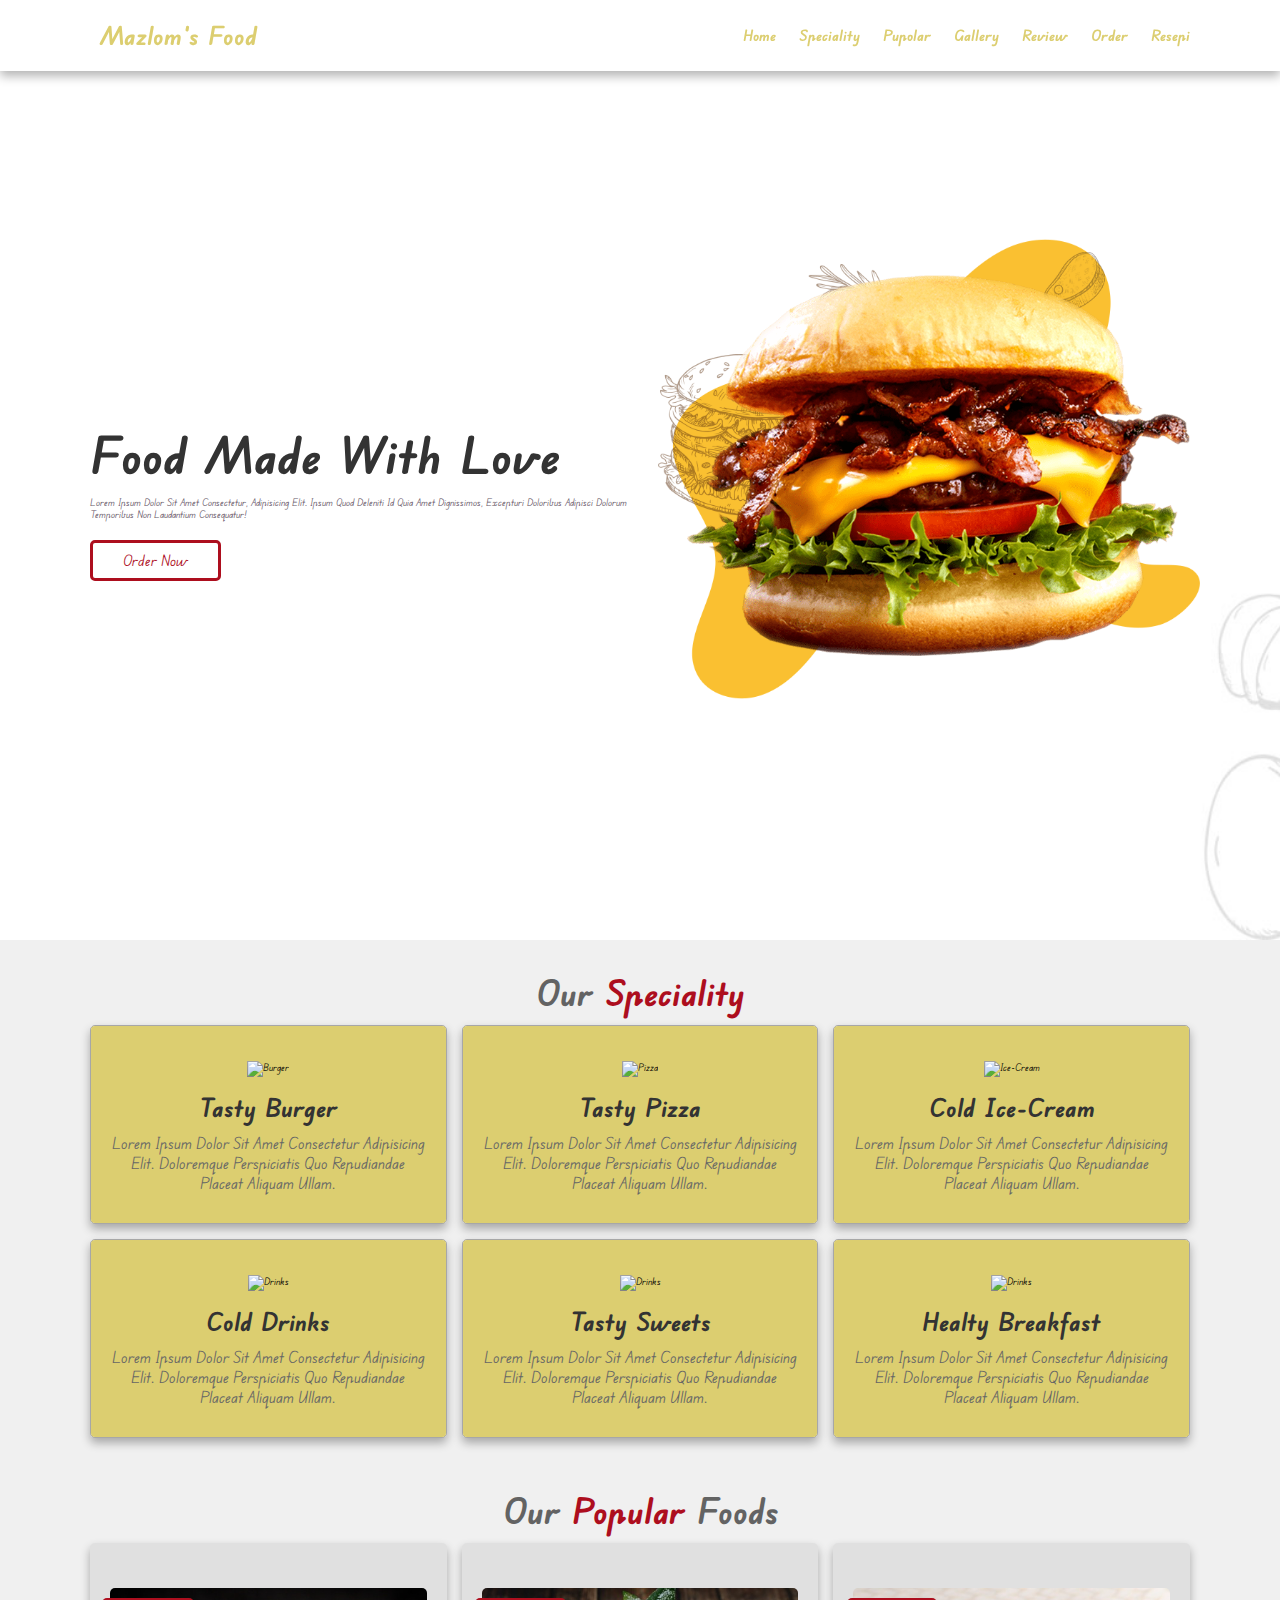
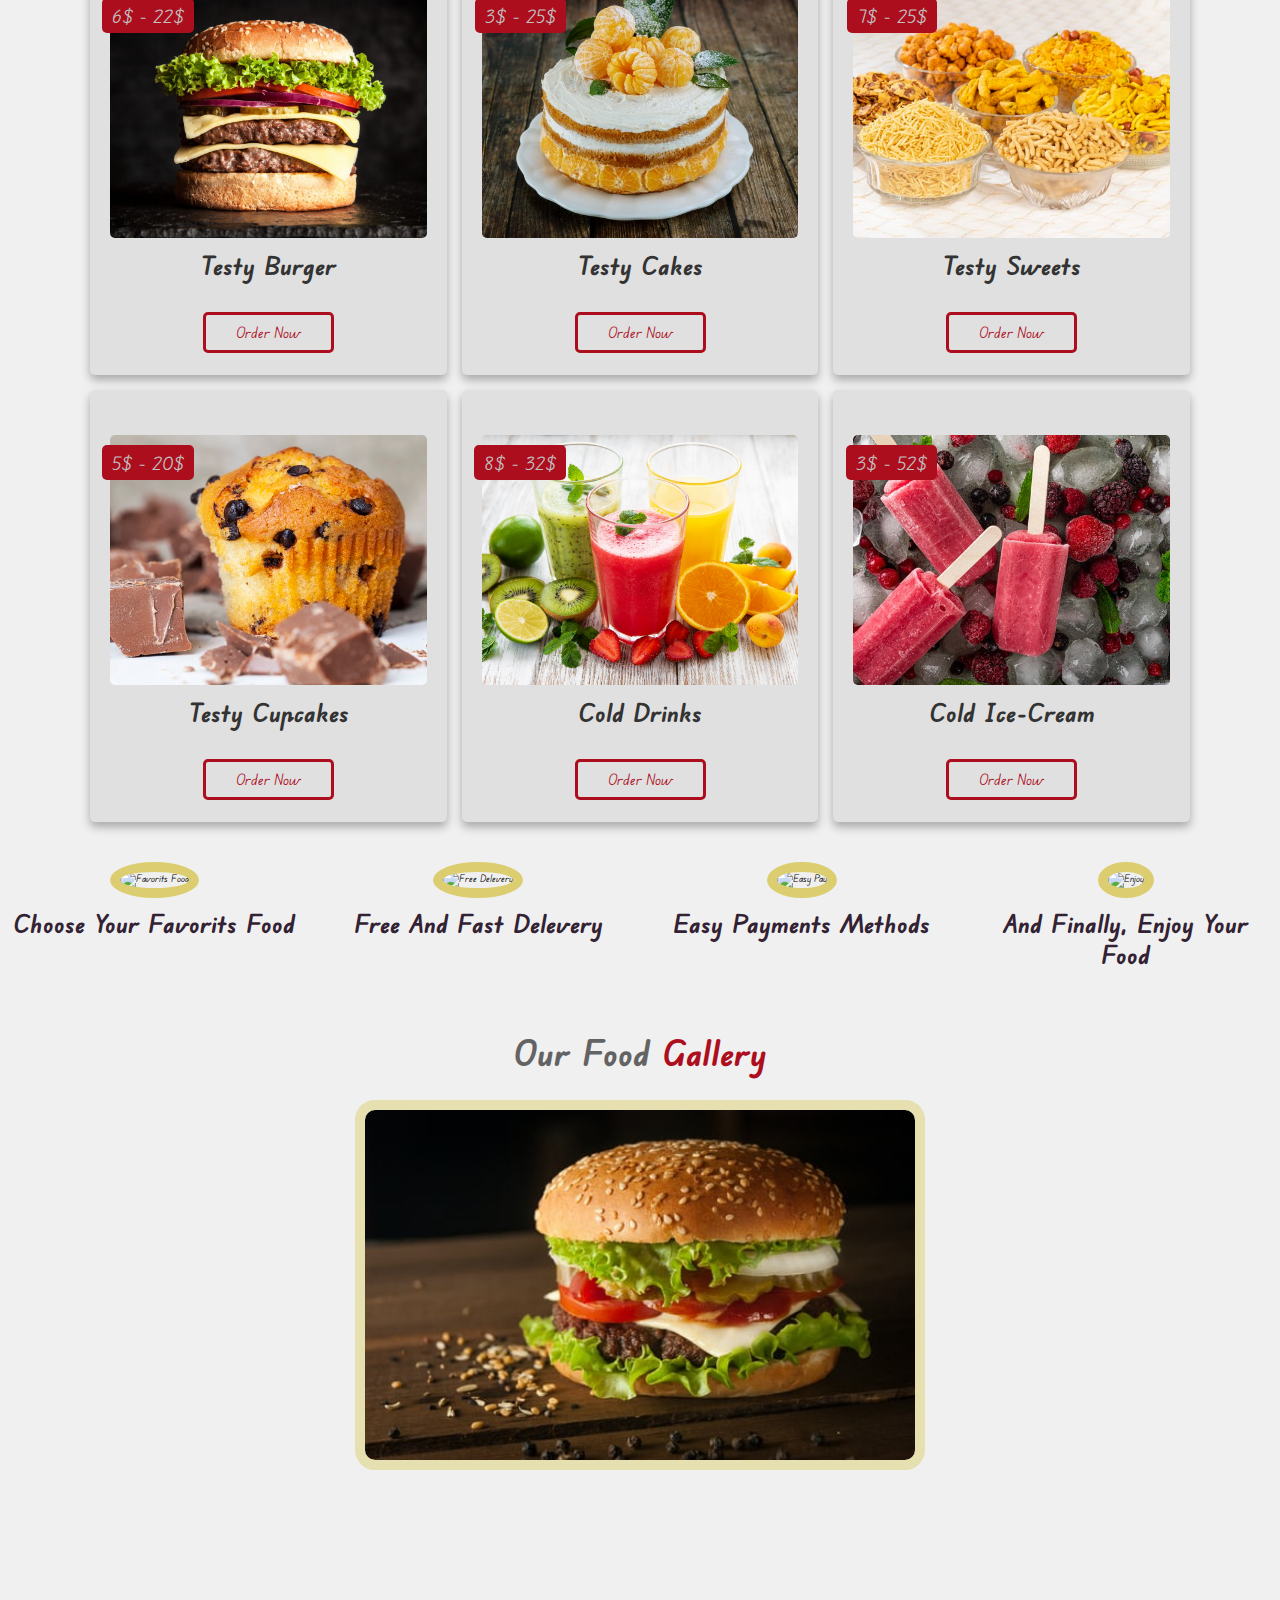
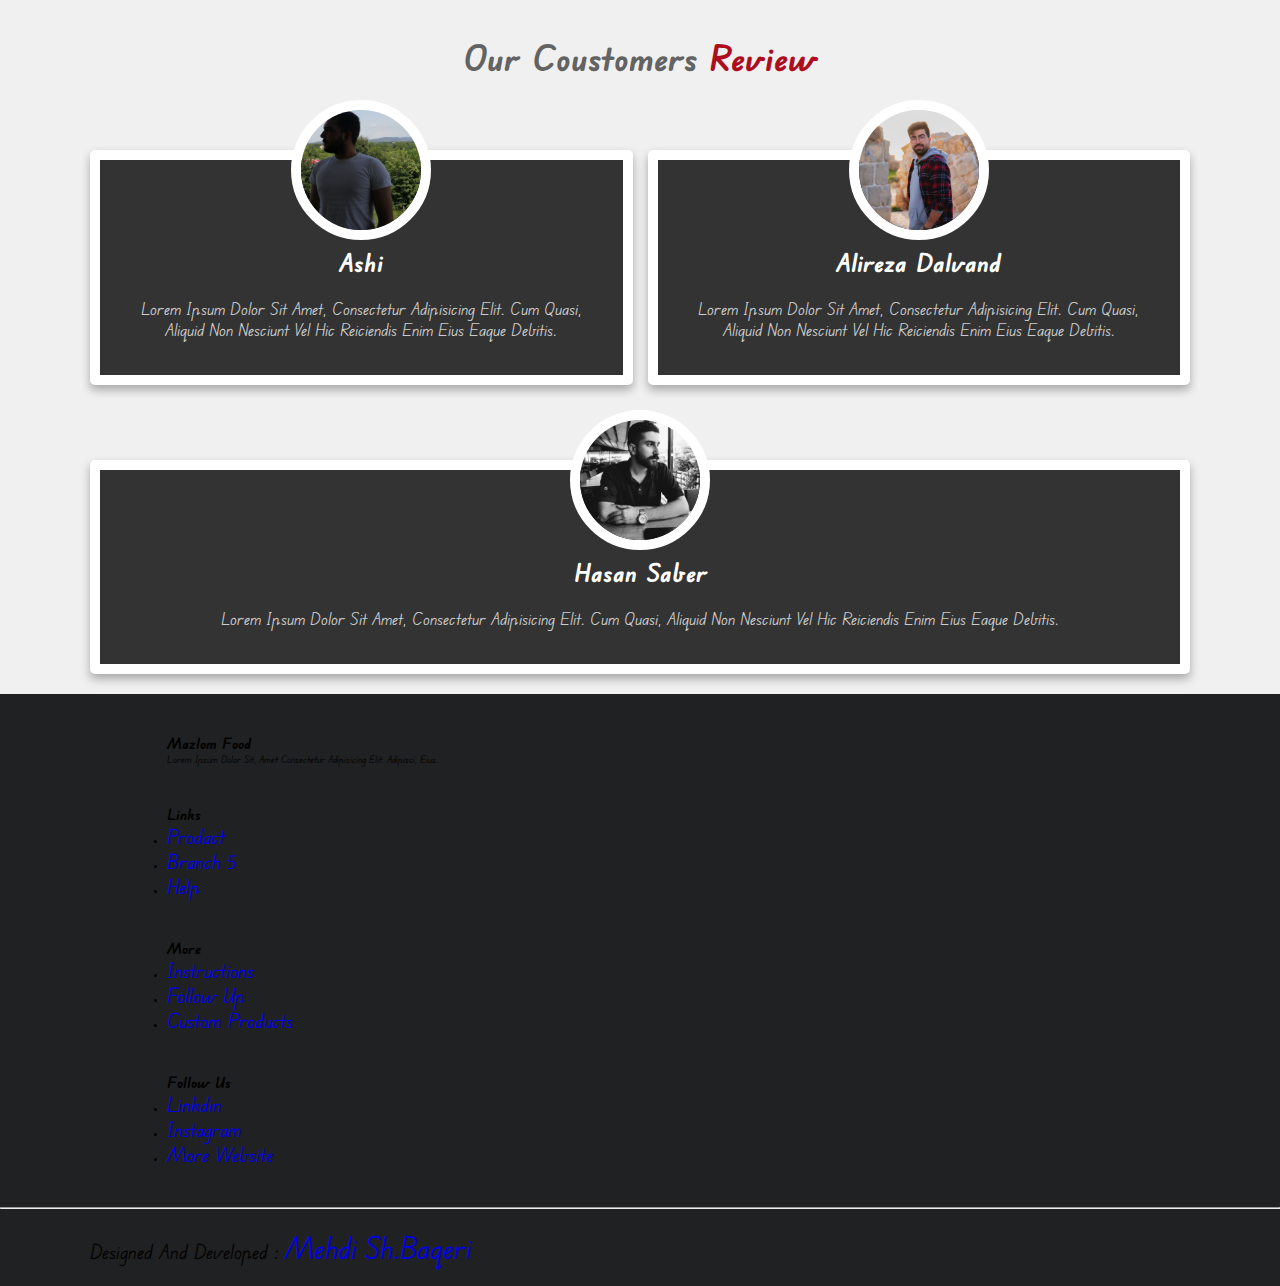
==== commit ed067dd7: "add footer and littel edit and finished home page" ====
--- a/index.html
+++ b/index.html
@@ -12,6 +12,9 @@
     <link rel="stylesheet" href="https://cdnjs.cloudflare.com/ajax/libs/font-awesome/6.1.2/css/all.min.css"
         integrity="sha512-1sCRPdkRXhBV2PBLUdRb4tMg1w2YPf37qatUFeS7zlBy7jJI8Lf4VHwWfZZfpXtYSLy85pkm9GaYVYMfw5BC1A=="
         crossorigin="anonymous" referrerpolicy="no-referrer" />
+    <!-- Bootstrap CSS -->
+    <link rel="stylesheet" href="https://cdn.jsdelivr.net/npm/bootstrap@5.1.3/dist/css/bootstrap.rtl.min.css"
+        integrity="sha384-+qdLaIRZfNu4cVPK/PxJJEy0B0f3Ugv8i482AKY7gwXwhaCroABd086ybrVKTa0q" crossorigin="anonymous">
 </head>
 
 <body>
@@ -26,10 +29,10 @@
         <nav class="navbar">
             <a href="#home">Home</a>
             <a href="#Speciality">Speciality</a>
-            <a href="#pupolar">Popular</a>
+            <a href="#pupolar">Pupolar</a>
             <a href="#gallery">Gallery</a>
-            <a href="#review">Review</a>
-            <a href="#order">Order</a>
+            <a href="#review">review</a>
+            <a href="./order.html">Order</a>
             <a href="#resepi">Resepi</a>
         </nav>
 
@@ -42,7 +45,7 @@
             <h3>Food Made With Love</h3>
             <p>Lorem ipsum dolor sit amet consectetur, adipisicing elit. Ipsum quod deleniti id quia amet dignissimos,
                 excepturi doloribus adipisci dolorum temporibus non laudantium consequatur!</p>
-            <a href="#" class="btn">Order Now</a>
+            <a href="#" class="button">Order Now</a>
         </div>
         <div class="image">
             <img src="./images/home-img.png" alt="Hamberger">
@@ -128,7 +131,7 @@
                     <i class="far fa-star"></i>
                     <i class="far fa-star"></i>
                 </div>
-                <a href="#" class="btn">Order Now</a>
+                <a href="/order.html" class="button">Order Now</a>
             </div>
             <div class="box">
                 <span class="price"> 3$ - 25$</span>
@@ -141,7 +144,7 @@
                     <i class="fas fa-star"></i>
                     <i class="fas fa-star"></i>
                 </div>
-                <a href="#" class="btn">Order Now</a>
+                <a href="/order.html" class="button">Order Now</a>
             </div>
             <div class="box">
                 <span class="price"> 7$ - 25$</span>
@@ -154,7 +157,7 @@
                     <i class="fas fa-star"></i>
                     <i class="far fa-star"></i>
                 </div>
-                <a href="#" class="btn">Order Now</a>
+                <a href="/order.html" class="button">Order Now</a>
             </div>
             <div class="box">
                 <span class="price"> 5$ - 20$</span>
@@ -167,7 +170,7 @@
                     <i class="fas fa-star"></i>
                     <i class="far fa-star"></i>
                 </div>
-                <a href="#" class="btn">Order Now</a>
+                <a href="/order.html" class="button">Order Now</a>
             </div>
             <div class="box">
                 <span class="price"> 8$ - 32$</span>
@@ -180,7 +183,7 @@
                     <i class="fas fa-star"></i>
                     <i class="fas fa-star"></i>
                 </div>
-                <a href="#" class="btn">Order Now</a>
+                <a href="/order.html" class="button">Order Now</a>
             </div>
             <div class="box">
                 <span class="price"> 3$ - 52$</span>
@@ -193,7 +196,7 @@
                     <i class="fas fa-star"></i>
                     <i class="fas fa-star"></i>
                 </div>
-                <a href="#" class="btn">Order Now</a>
+                <a href="/order.html" class="button">Order Now</a>
             </div>
         </div>
     </section>
@@ -291,6 +294,86 @@
 
 
     <!-- review section end -->
+    <!-- footer  -->
+    <footer class="py-4 text-white" style="background-color: #202122;">
+        <article class="container pt-5">
+            <section class="row py-5">
+                <section class="col-md-3">
+                    <h2>
+                        Mazlom Food
+                    </h2>
+                    <p class="mb-5 text-muted">
+                        Lorem ipsum dolor sit, amet consectetur adipisicing elit. Adipisci, eius.
+                    </p>
+                </section>
+                <section class="col-md-3">
+                    <h2 class="border-end border-4 border-primary px-3">
+                        Links
+                    </h2>
+                    <ul class="list-unstyled mt-3">
+                        <li>
+                            <a class="text-success text-decoration-none footer" href="#">Prodact</a>
+                        </li>
+                        <li>
+                            <a class="text-success text-decoration-none footer" href="#">Branch <span
+                                    class="badge bg-danger rounded-pill footer">5</span>
+                        </li>
+                        <li>
+                            <a class="text-success text-decoration-none footer" href="#">help</a>
+                        </li>
+                    </ul>
+                </section>
+                <section class="col-md-3">
+                    <h2 class="border-end border-4 border-primary px-3">
+                        More
+                    </h2>
+                    <ul class="list-unstyled mt-3">
+                        <li>
+                            <a class="text-white text-decoration-none footer" href="#">Instructions</a>
+                        </li>
+                        <li>
+                            <a class="text-white text-decoration-none footer" href="#">Follow up</a>
+                        </li>
+                        <li>
+                            <a class="text-white text-decoration-none footer" href="#">Custom products</a>
+                        </li>
+                    </ul>
+                </section>
+                <section class="col-md-3">
+                    <h2 class="border-end border-4 border-primary px-3">
+                        Follow us
+                    </h2>
+                    <ul class="list-unstyled mt-3">
+                        <li>
+                            <a class="text-danger text-decoration-none footer" href="#">Linkdin</a>
+                        </li>
+                        <li>
+                            <a class="text-danger text-decoration-none footer" href="#">Instagram</a>
+                        </li>
+                        <li>
+                            <a class="text-danger text-decoration-none footer" href="#">More Website</a>
+                        </li>
+                    </ul>
+                </section>
+            </section>
+            <hr>
+            <section class="text-center footer">
+                Designed and Developed : <a class="text-warning text-decoration-none mehdi" href="#"><span>mehdi
+                        sh.baqeri</span></a>
+            </section>
+        </article>
+
+    </footer>
+
+    <script src=" https://cdn.jsdelivr.net/npm/bootstrap@5.1.3/dist/js/bootstrap.bundle.min.js"
+        integrity="sha384-ka7Sk0Gln4gmtz2MlQnikT1wXgYsOg+OMhuP+IlRH9sENBO0LRn5q+8nbTov4+1p" crossorigin="anonymous">
+        </script>
+    <script src="https://cdn.jsdelivr.net/npm/@popperjs/core@2.10.2/dist/umd/popper.min.js"
+        integrity="sha384-7+zCNj/IqJ95wo16oMtfsKbZ9ccEh31eOz1HGyDuCQ6wgnyJNSYdrPa03rtR1zdB"
+        crossorigin="anonymous"></script>
+    <script src="https://cdn.jsdelivr.net/npm/bootstrap@5.1.3/dist/js/bootstrap.min.js"
+        integrity="sha384-QJHtvGhmr9XOIpI6YVutG+2QOK9T+ZnN4kzFN1RtK3zEFEIsxhlmWl5/YESvpZ13"
+        crossorigin="anonymous"></script>
     <script src="./main.js"></script>
 </body>
 
--- a/style.css
+++ b/style.css
@@ -43,7 +43,7 @@
 .heading span {
   color: var(--red);
 }
-.btn {
+.button {
   display: inline-block;
   padding: 0.8rem 3rem;
   border: 0.3rem solid var(--red);
@@ -57,7 +57,7 @@
   margin-top: 1rem;
 }
 
-.btn::before {
+.button::before {
   content: "";
   position: absolute;
   top: 0;
@@ -69,12 +69,12 @@
   z-index: -1;
 }
 
-.btn:hover::before {
+.button:hover::before {
   width: 100%;
   left: 0;
 }
 
-.btn:hover {
+.button:hover {
   color: rgb(220, 206, 112);
 }
 
@@ -409,6 +409,12 @@
   color: #ccc;
   padding: 1.5rem 0;
 }
+.footer {
+  font-size: 2rem;
+}
+.mehdi {
+  font-size: 3rem;
+}
 /* media queries */
 @media (max-width: 991px) {
   html {
